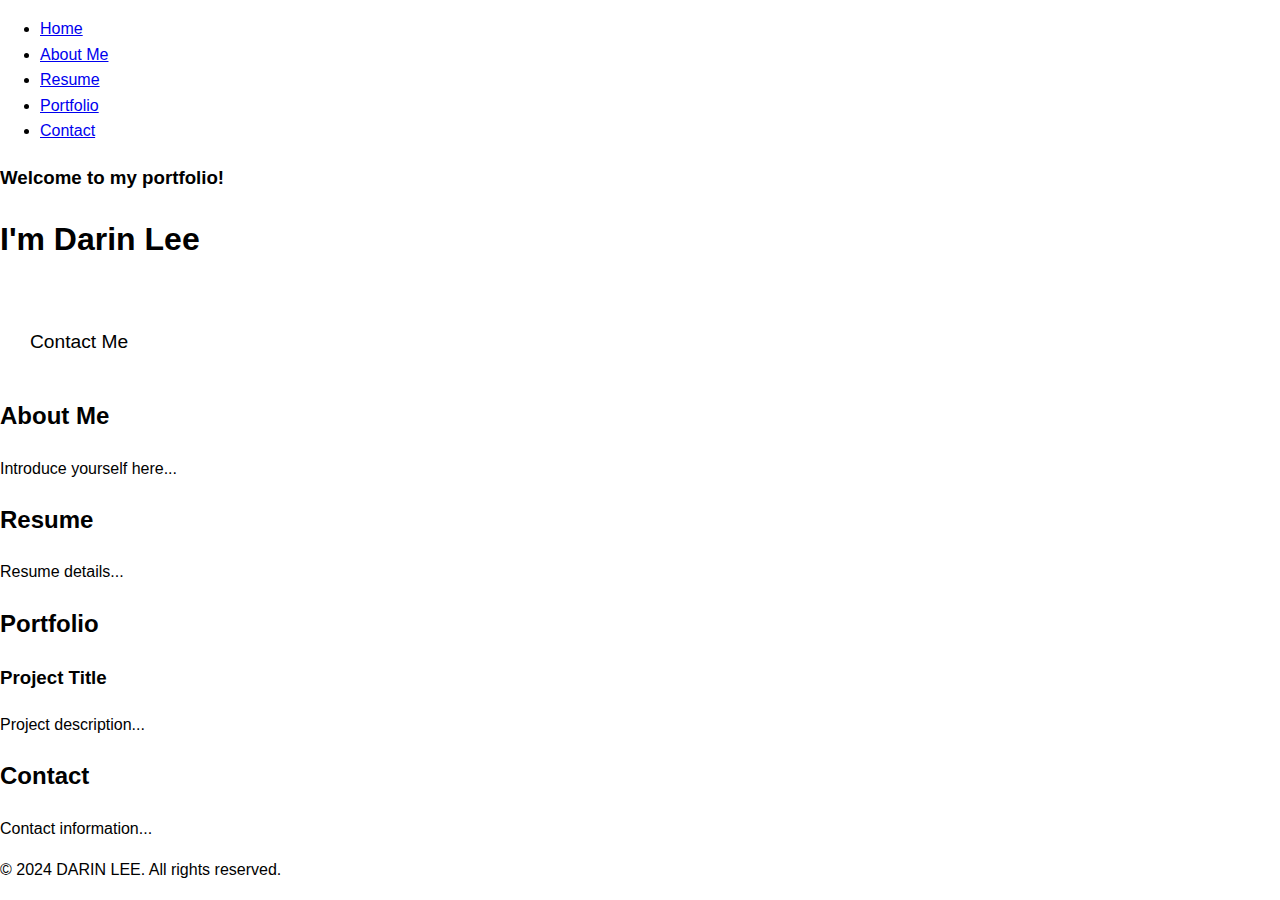
==== index.html @ baef45fa "working on home page" ====
<!DOCTYPE html>
<html lang="en">
<head>
    <meta charset="UTF-8">
    <meta name="viewport" content="width=device-width, initial-scale=1.0">
    <title>Portfolio</title>
    <link rel="stylesheet" href="styles.css">
</head>
<body>
    <aside id="sidebar">
        <nav>
            <ul>
                <li><a href="#home">Home</a></li>
                <li><a href="#about">About Me</a></li>
                <li><a href="#resume">Resume</a></li>
                <li><a href="#portfolio">Portfolio</a></li>
                <li><a href="#contact">Contact</a></li>
            </ul>
        </nav>
    </aside>
    <div id="main-content">
        <section id="home">
            <h3>Welcome to my portfolio!</h3>
            <h1> I'm Darin Lee</h1>
            <a href="#contact" class="contact-button">Contact Me</a>
        </section>
        
        </section>
        <section id="about">
            <h2>About Me</h2>
            <p>Introduce yourself here...</p>
        </section>
        <section id="resume">
            <h2>Resume</h2>
            <p>Resume details...</p>
        </section>
        <section id="portfolio">
            <h2>Portfolio</h2>
            <div class="project">
                <h3>Project Title</h3>
                <p>Project description...</p>
            </div>
            <!-- Add more projects as needed -->
        </section>
        <section id="contact">
            <h2>Contact</h2>
            <p>Contact information...</p>
        </section>
    </div>
    <footer>
        <p>© 2024 DARIN LEE. All rights reserved.</p>
    </footer>
</body>
</html>
---- styles.css ----
body {
    font-family: Arial, sans-serif;
    line-height: 1.6;
    margin: 0;
    padding: 0;
    overflow-x: hidden; /* Hide horizontal scrollbar */
}

.page {
    height: 100vh; /* Full viewport height for each section */
    display: flex;
    justify-content: center;
    align-items: center;
    text-align: center;
}

.page:nth-child(even) {
    background-color: #f0f0f0; /* Alternate background color */
}

.page h2 {
    font-size: 3rem;
    margin-bottom: 1rem;
}

.page p {
    font-size: 1.5rem;
    color: #333;
    max-width: 800px;
    margin: 0 auto;
}

/* Styling for the contact button in the middle of the home page */
#home .contact-button {
    display: inline-block;
    padding: 20px 30px; /* Adjust as needed */
    border-radius: 50px; /* Makes it circular */
    background-color: #ffffff; /* Button background color */
    color: #000000; /* Button text color */
    font-size: 1.2rem; /* Button text size */
    text-decoration: none; /* Remove underline */
    transition: background-color 0.3s ease, transform 0.3s ease;
    margin-top: 20px; /* Adjust button position */
}

#home .contact-button:hover {
    background-color: #ffa07a; /* Button background color on hover */
    transform: scale(1.1); /* Scale effect on hover */
}
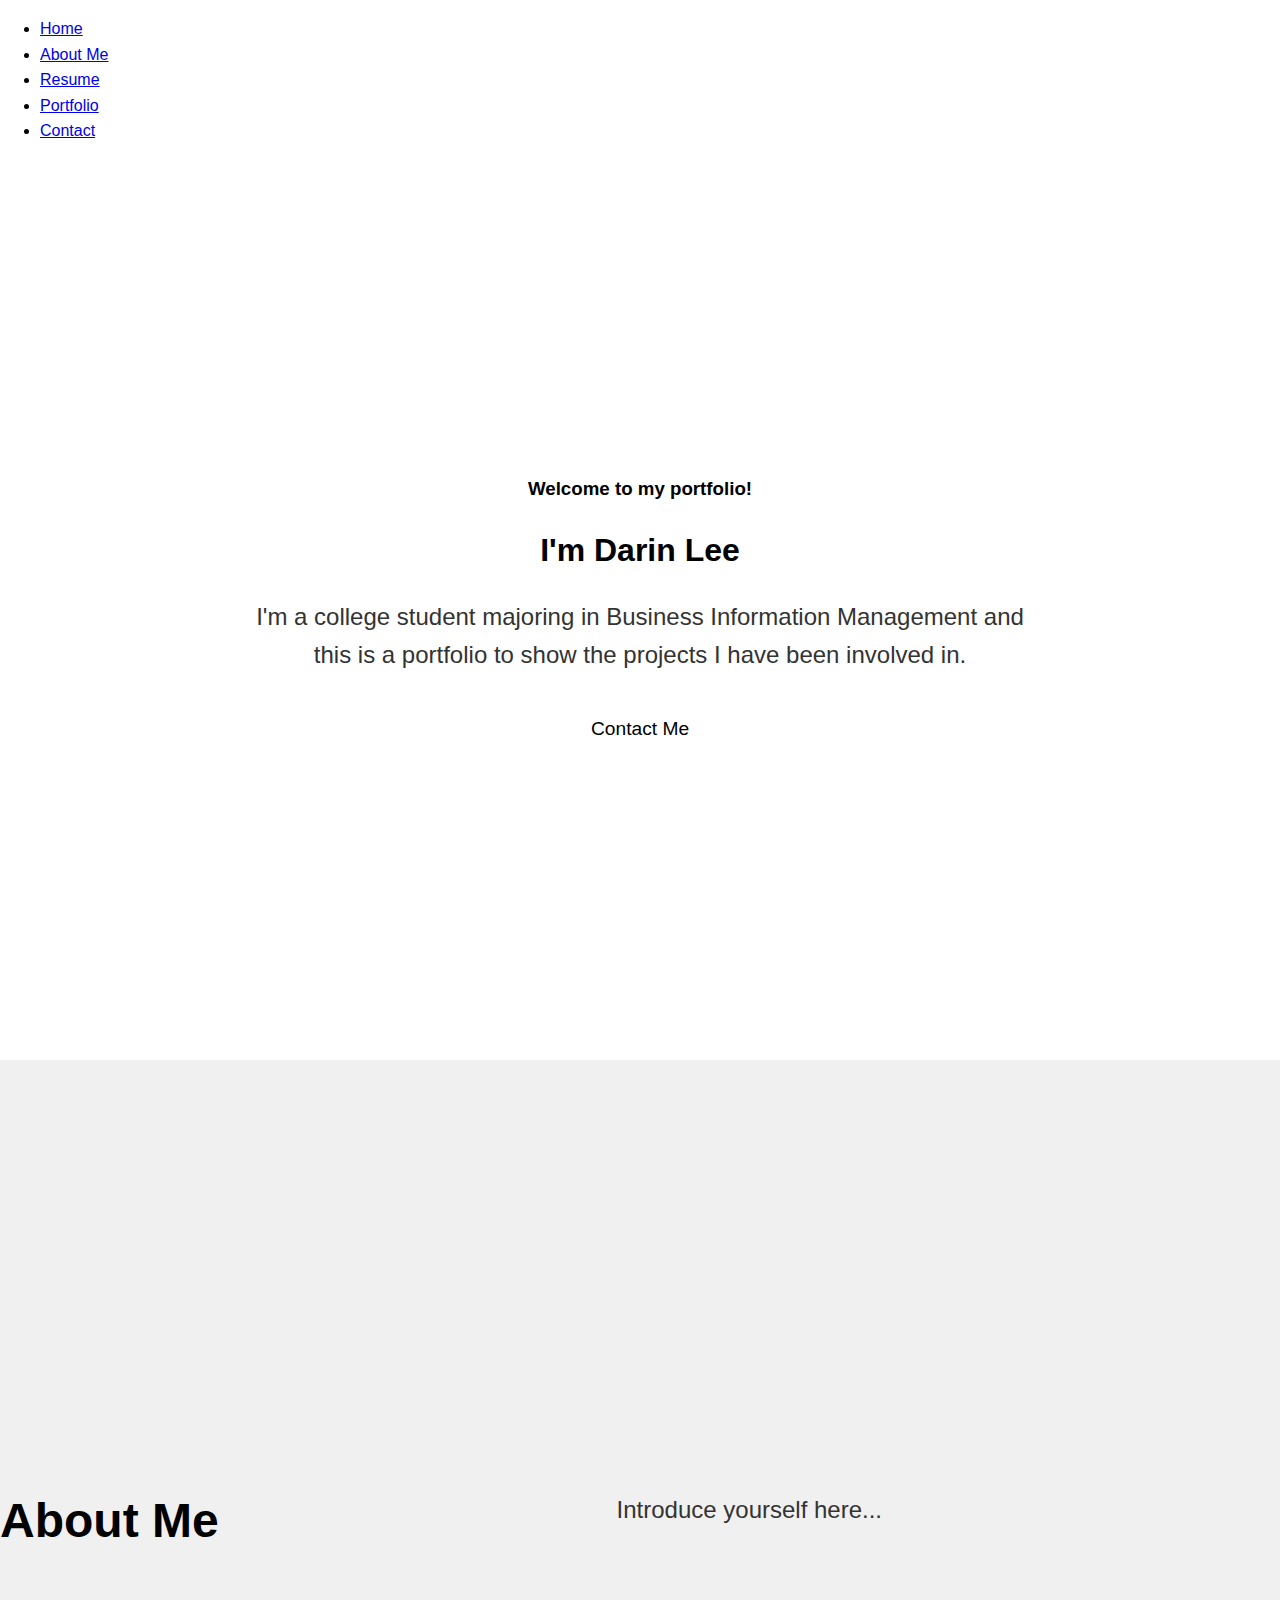
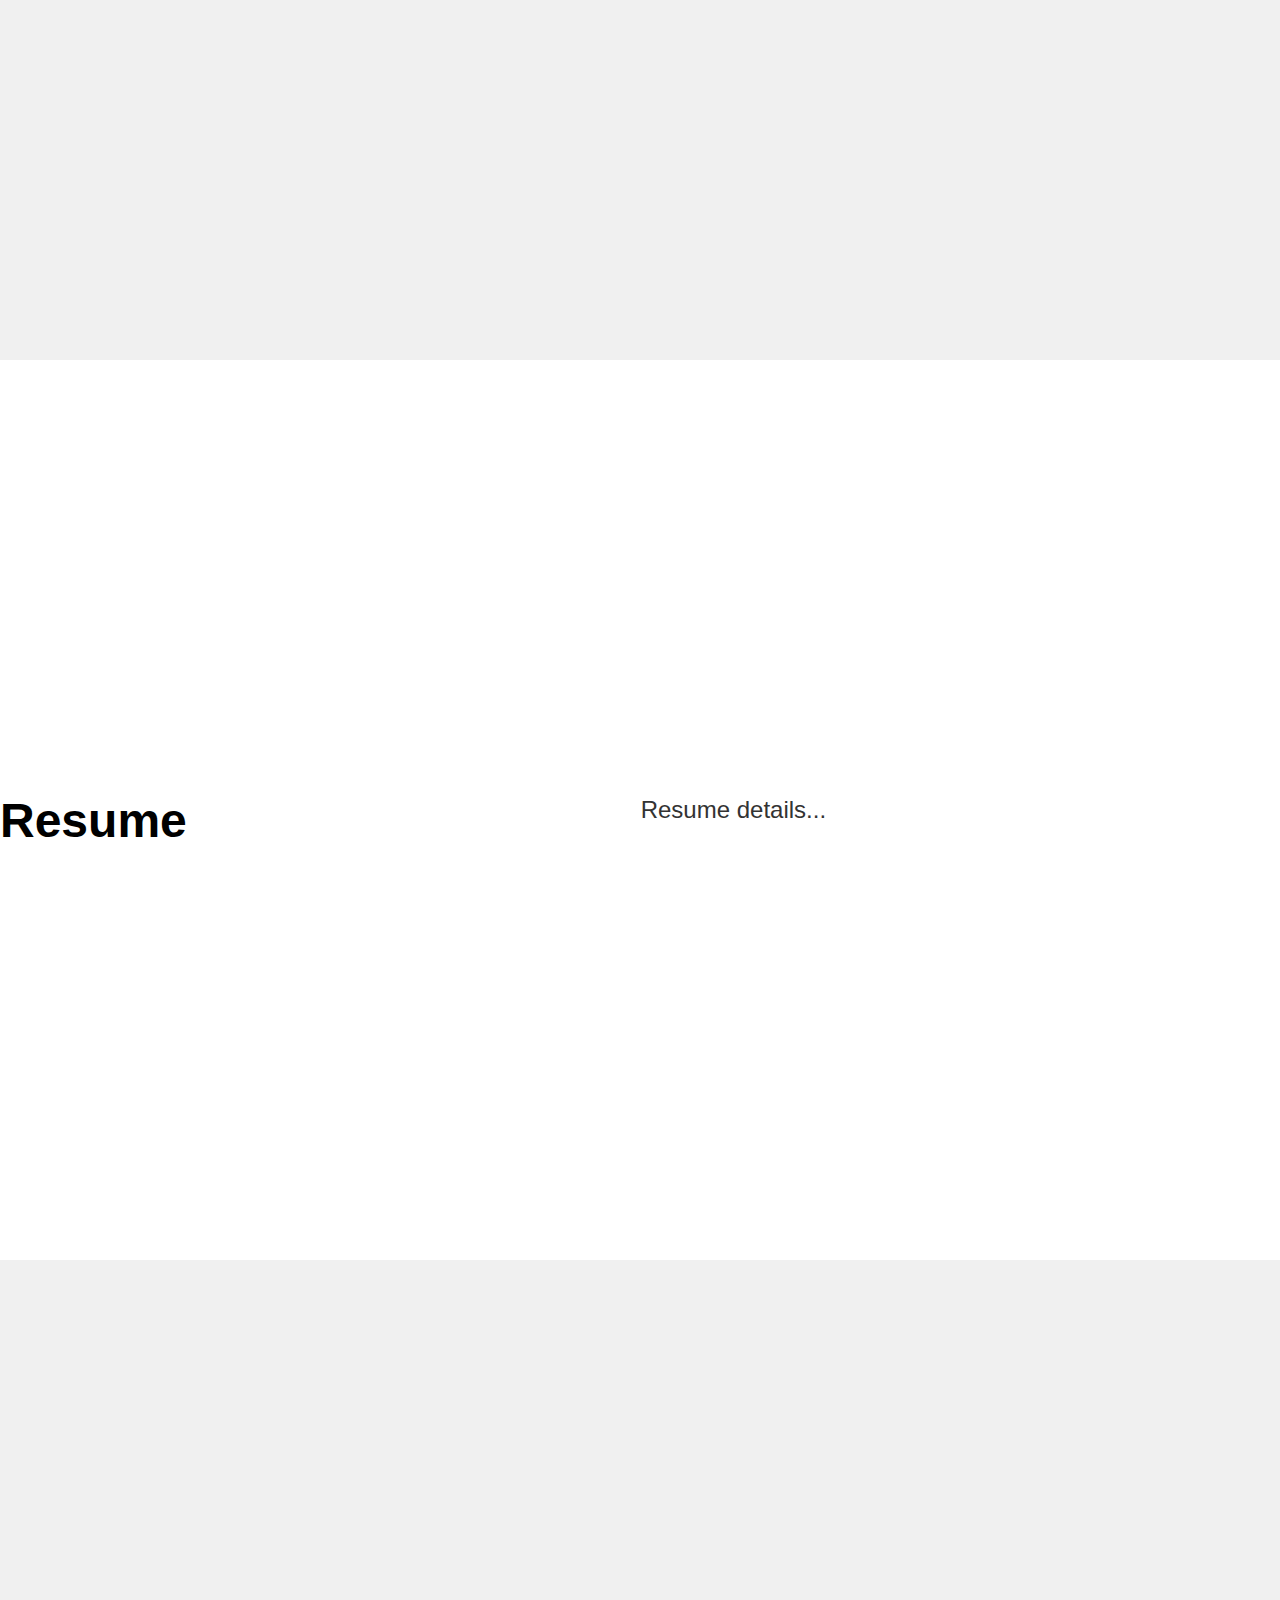
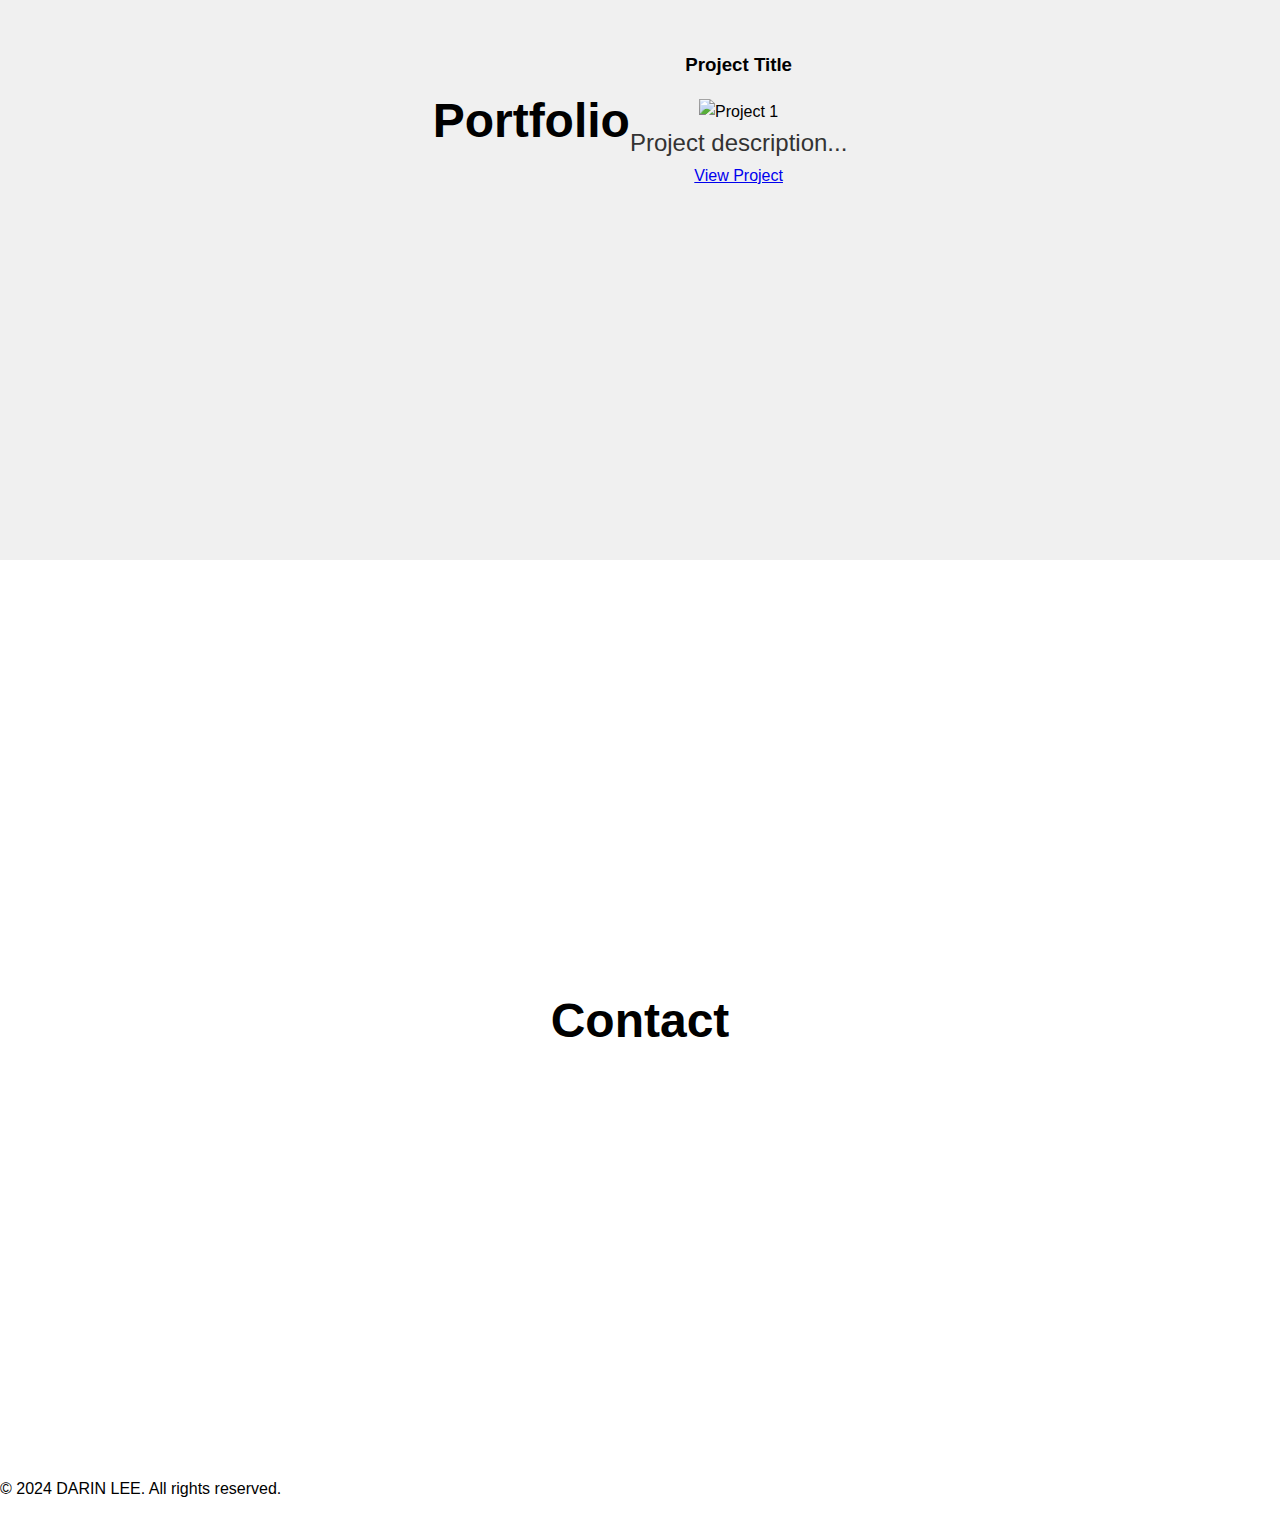
==== commit 7ab1a498: "more updates to home" ====
--- a/index.html
+++ b/index.html
@@ -19,36 +19,42 @@
         </nav>
     </aside>
     <div id="main-content">
-        <section id="home">
-            <h3>Welcome to my portfolio!</h3>
-            <h1> I'm Darin Lee</h1>
-            <a href="#contact" class="contact-button">Contact Me</a>
+        <section id="home" class="page">
+            <div class="overlay">
+                <div class="content">
+                    <h3>Welcome to my portfolio!</h3>
+                    <h1>I'm Darin Lee</h1>
+                    <p>I'm a college student majoring in Business Information Management and this is a portfolio to show
+                        the projects I have been involved in.</p>
+                    <a href="#contact" class="contact-button">Contact Me</a>
+                </div>
+            </div>
         </section>
         
-        </section>
-        <section id="about">
+        <section id="about" class="page">
             <h2>About Me</h2>
             <p>Introduce yourself here...</p>
         </section>
-        <section id="resume">
+        <section id="resume" class="page">
             <h2>Resume</h2>
             <p>Resume details...</p>
         </section>
-        <section id="portfolio">
+        <section id="portfolio" class="page">
             <h2>Portfolio</h2>
             <div class="project">
                 <h3>Project Title</h3>
+                <img src="project1.jpg" alt="Project 1">
                 <p>Project description...</p>
+                <a href="http://example.com" target="_blank">View Project</a>
             </div>
-            <!-- Add more projects as needed -->
         </section>
-        <section id="contact">
+        <section id="contact" class="page">
             <h2>Contact</h2>
-            <p>Contact information...</p>
         </section>
     </div>
     <footer>
         <p>© 2024 DARIN LEE. All rights reserved.</p>
     </footer>
+    <script src="script.js"></script>
 </body>
 </html>
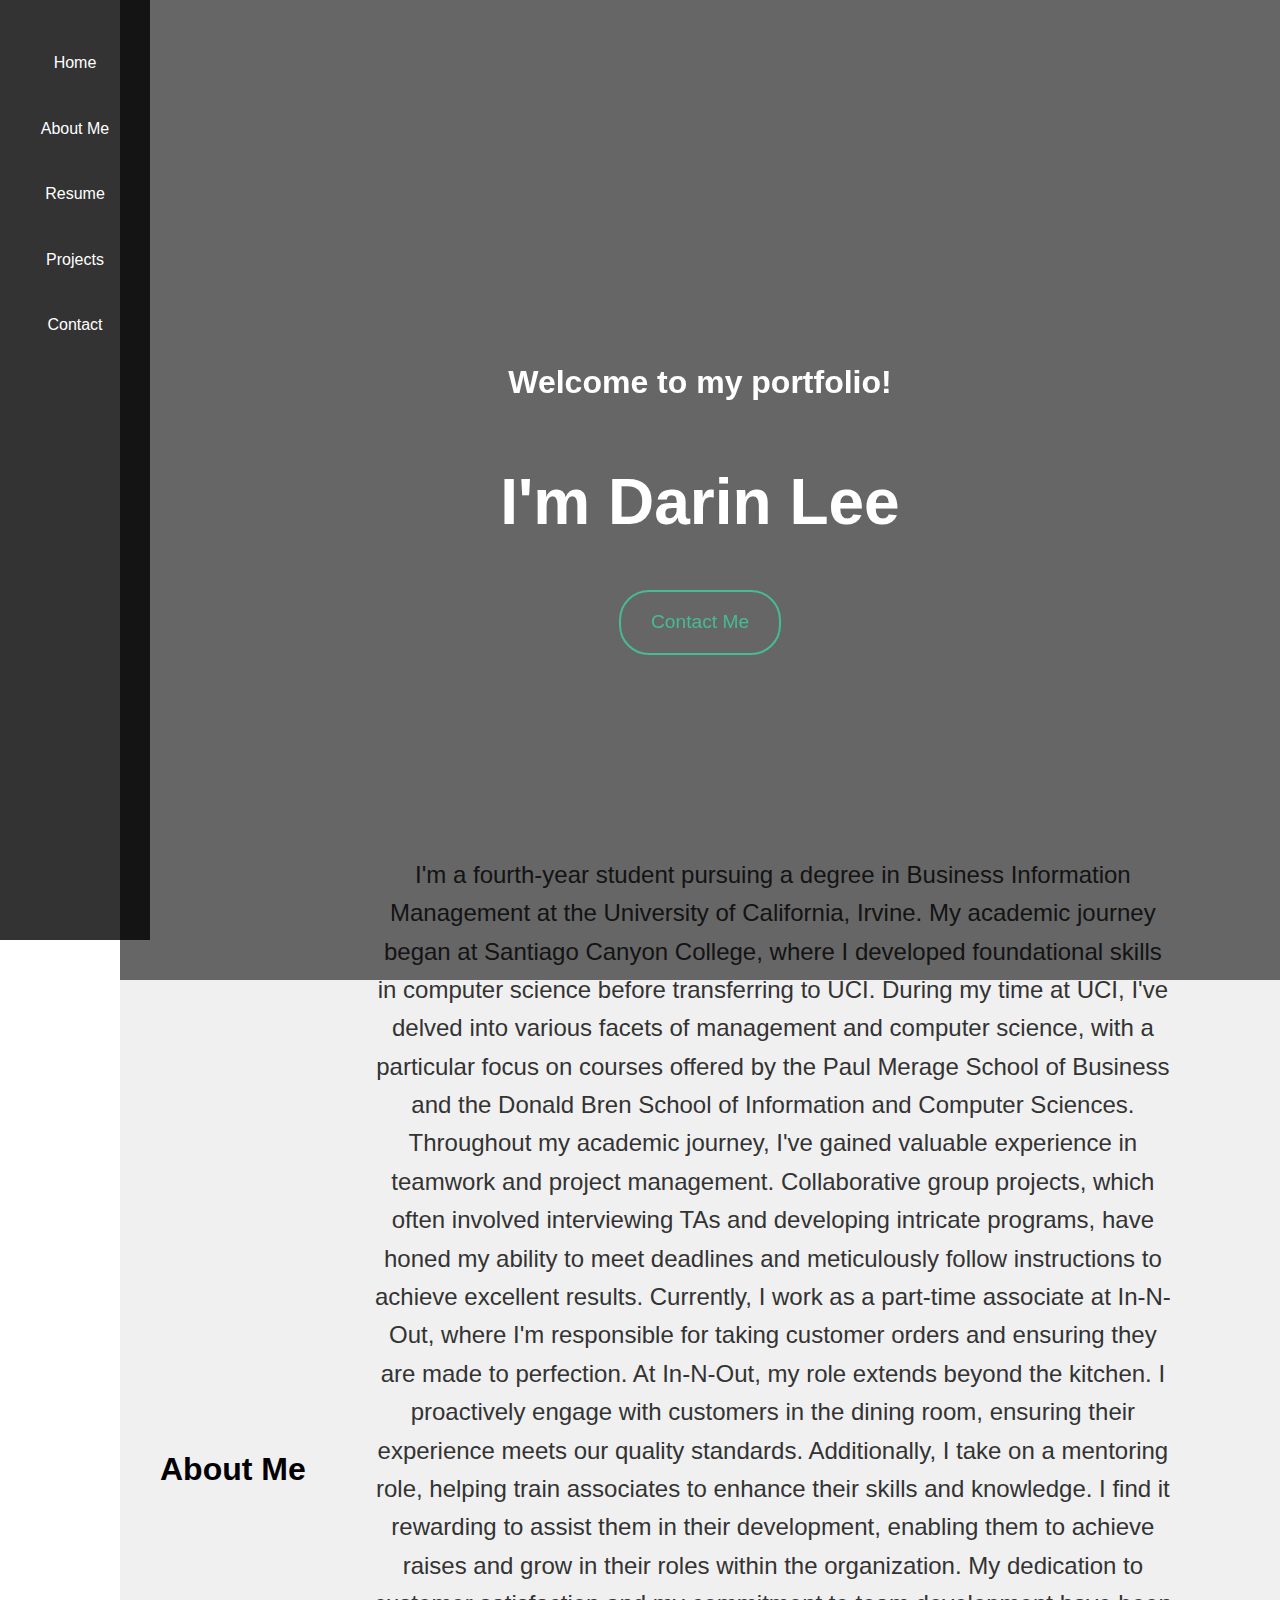
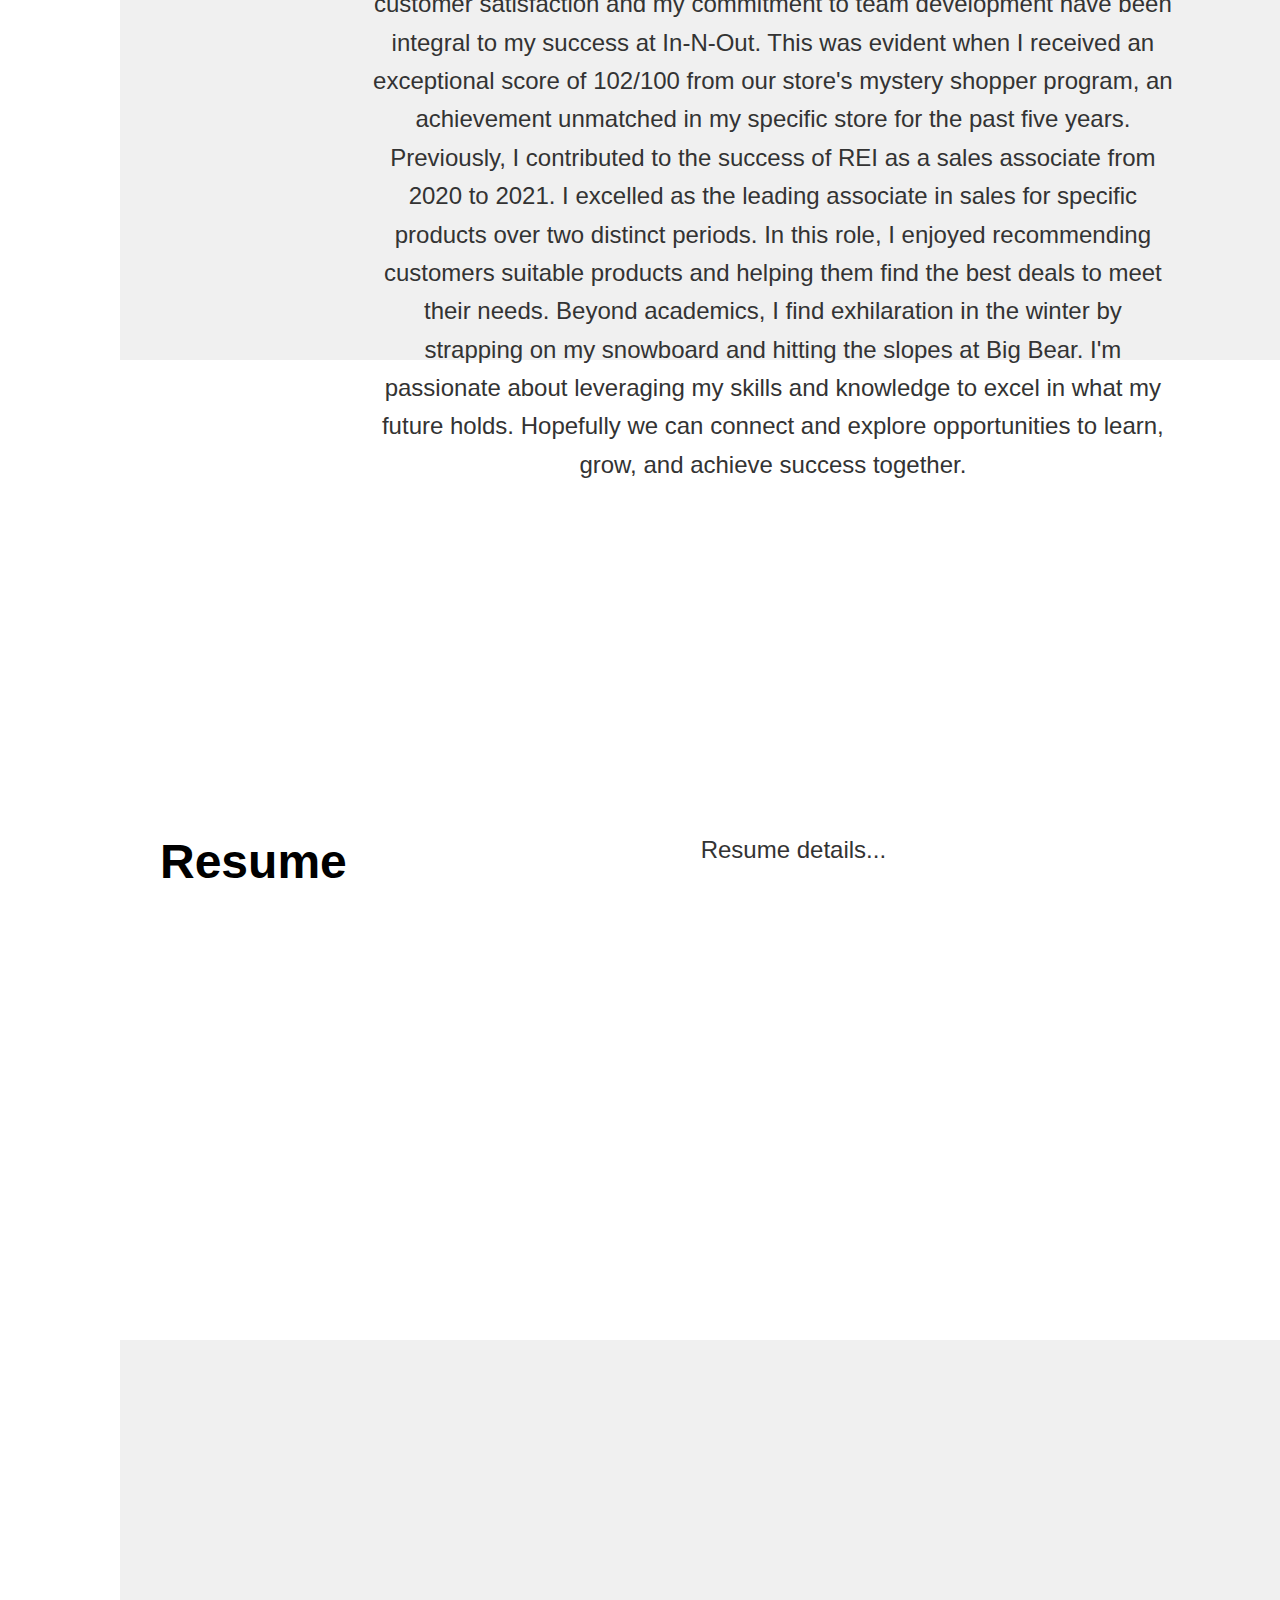
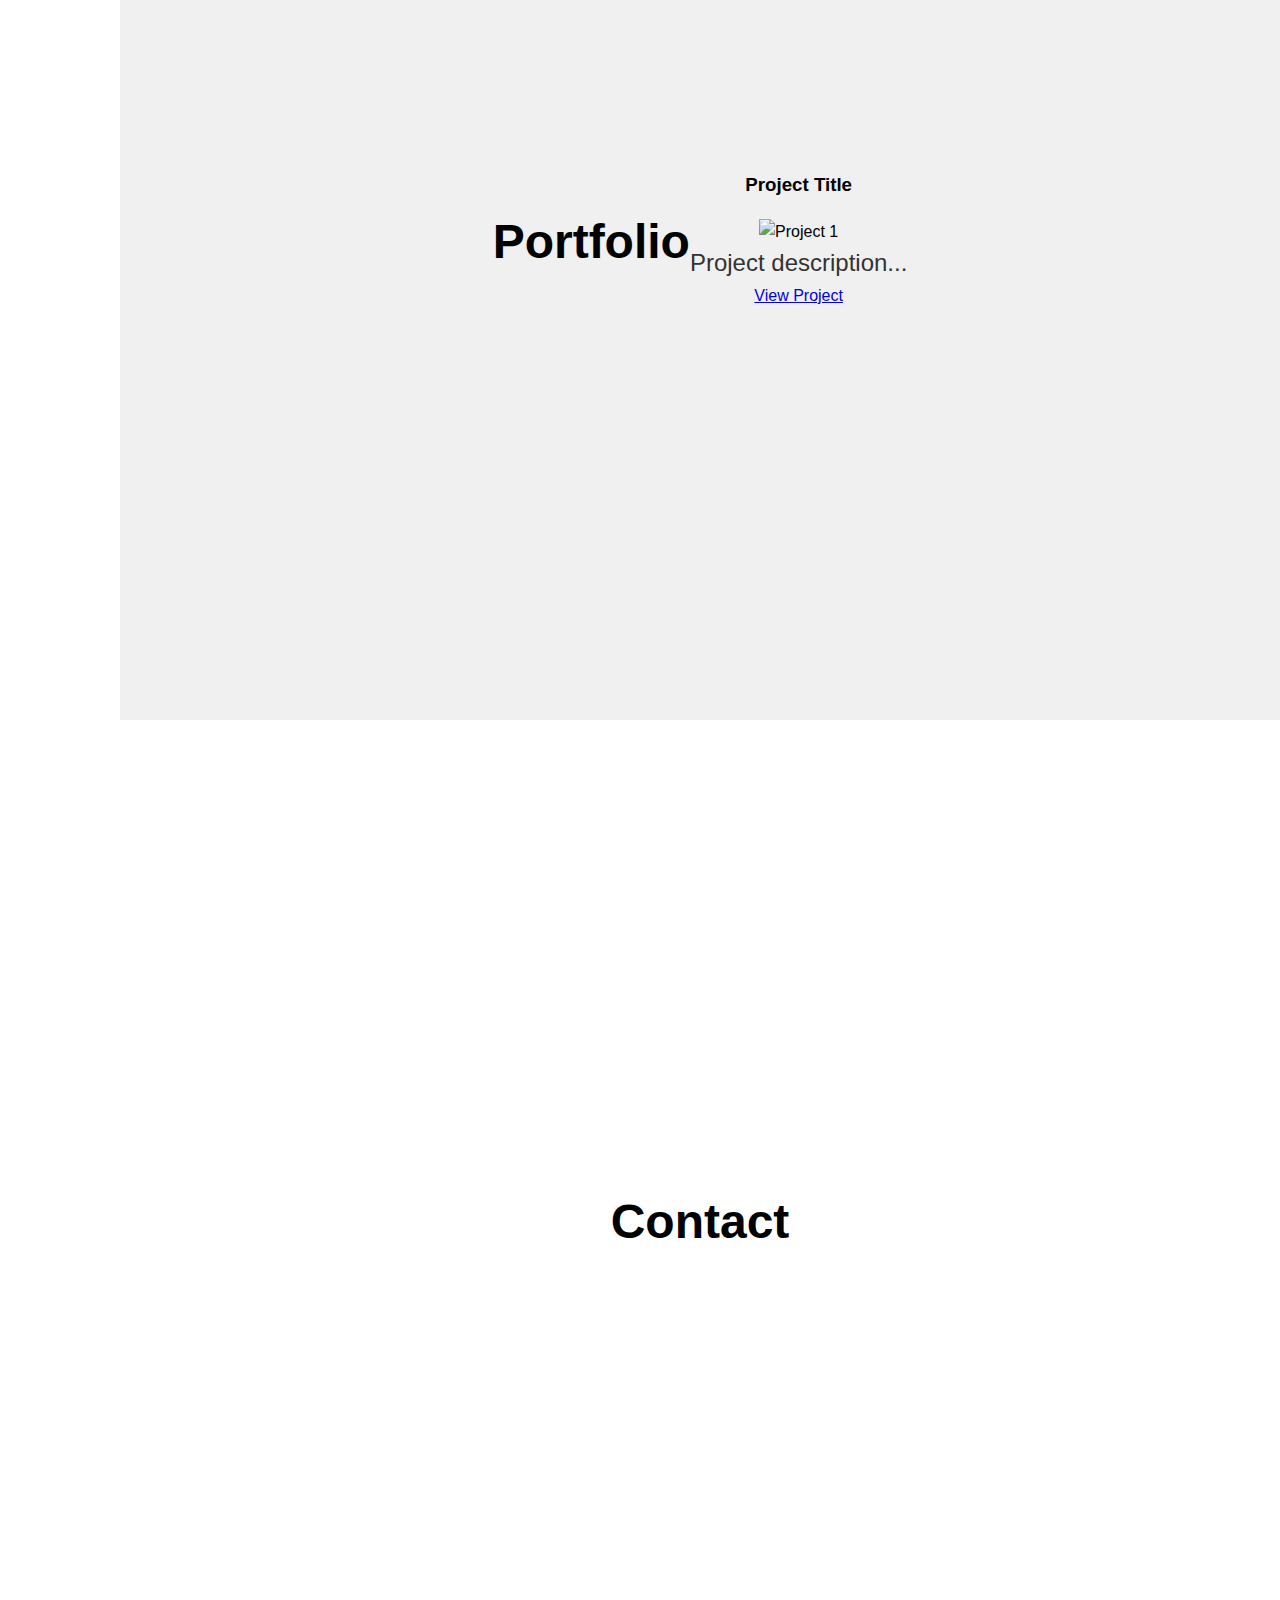
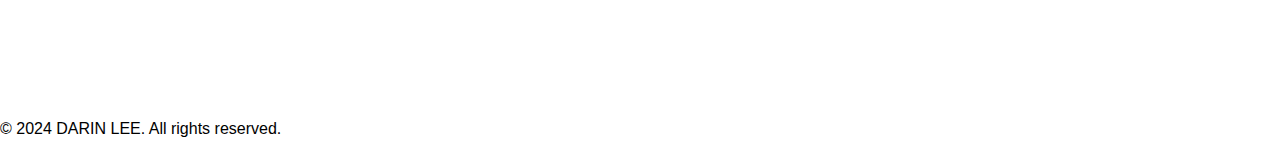
==== commit 27a61152: "more updates" ====
--- a/index.html
+++ b/index.html
@@ -13,7 +13,7 @@
                 <li><a href="#home">Home</a></li>
                 <li><a href="#about">About Me</a></li>
                 <li><a href="#resume">Resume</a></li>
-                <li><a href="#portfolio">Portfolio</a></li>
+                <li><a href="#Projects">Projects</a></li>
                 <li><a href="#contact">Contact</a></li>
             </ul>
         </nav>
@@ -24,16 +24,26 @@
                 <div class="content">
                     <h3>Welcome to my portfolio!</h3>
                     <h1>I'm Darin Lee</h1>
-                    <p>I'm a college student majoring in Business Information Management and this is a portfolio to show
-                        the projects I have been involved in.</p>
                     <a href="#contact" class="contact-button">Contact Me</a>
                 </div>
             </div>
         </section>
         
         <section id="about" class="page">
-            <h2>About Me</h2>
-            <p>Introduce yourself here...</p>
+            <h1>About Me</h1>
+            <p>I'm a fourth-year student pursuing a degree in Business Information Management at the University of California, Irvine. My academic journey began at Santiago Canyon College, where I developed foundational skills in computer science before transferring to UCI. 
+
+                During my time at UCI, I've delved into various facets of management and computer science, with a particular focus on courses offered by the Paul Merage School of Business and the Donald Bren School of Information and Computer Sciences.
+                
+                Throughout my academic journey, I've gained valuable experience in teamwork and project management. Collaborative group projects, which often involved interviewing TAs and developing intricate programs, have honed my ability to meet deadlines and meticulously follow instructions to achieve excellent results.
+                
+                Currently, I work as a part-time associate at In-N-Out, where I'm responsible for taking customer orders and ensuring they are made to perfection. At In-N-Out, my role extends beyond the kitchen. I proactively engage with customers in the dining room, ensuring their experience meets our quality standards. Additionally, I take on a mentoring role, helping train associates to enhance their skills and knowledge. I find it rewarding to assist them in their development, enabling them to achieve raises and grow in their roles within the organization. My dedication to customer satisfaction and my commitment to team development have been integral to my success at In-N-Out. This was evident when I received an exceptional score of 102/100 from our store's mystery shopper program, an achievement unmatched in my specific store for the past five years.
+                
+                Previously, I contributed to the success of REI as a sales associate from 2020 to 2021. I excelled as the leading associate in sales for specific products over two distinct periods. In this role, I enjoyed recommending customers suitable products and helping them find the best deals to meet their needs.
+                
+                Beyond academics, I find exhilaration in the winter by strapping on my snowboard and hitting the slopes at Big Bear. 
+                
+                I'm passionate about leveraging my skills and knowledge to excel in what my future holds. Hopefully we can connect and explore opportunities to learn, grow, and achieve success together.</p>
         </section>
         <section id="resume" class="page">
             <h2>Resume</h2>
--- a/styles.css
+++ b/styles.css
@@ -6,12 +6,53 @@
     overflow-x: hidden; /* Hide horizontal scrollbar */
 }
 
+#sidebar {
+    width: 150px;
+    position: fixed;
+    top: 0;
+    left: 0;
+    height: 100%;
+    background-color: #333;
+    color: #fff;
+    padding: 20px 0;
+    display: flex;
+    flex-direction: column;
+    align-items: center;
+}
+
+#sidebar nav ul {
+    list-style: none;
+    padding: 0;
+}
+
+#sidebar nav ul li {
+    margin: 20px 0;
+}
+
+#sidebar nav ul li a {
+    color: #fff;
+    text-decoration: none;
+    font-size: 1rem; /* Adjusted for smaller sidebar */
+    text-align: center;
+    display: block;
+    padding: 10px;
+}
+
+#sidebar nav ul li a:hover {
+    text-decoration: underline;
+}
+
+#main-content {
+    margin-left: 120px; /* Adjusted for the smaller sidebar */
+}
+
 .page {
     height: 100vh; /* Full viewport height for each section */
     display: flex;
     justify-content: center;
     align-items: center;
     text-align: center;
+    padding: 40px;
 }
 
 .page:nth-child(even) {
@@ -30,20 +71,77 @@
     margin: 0 auto;
 }
 
+/* Styling for the home page background and overlay */
+#home {
+    background: url('background.jpg') no-repeat center center/cover; /* Replace 'background.jpg' with your image */
+    position: relative;
+}
+
+#home .overlay {
+    position: absolute;
+    top: 0;
+    left: 0;
+    right: 0;
+    bottom: 0;
+    background-color: rgba(0, 0, 0, 0.6); /* Semi-transparent overlay */
+    display: flex;
+    justify-content: center;
+    align-items: center;
+}
+
+#home .content {
+    color: #ffffff;
+    max-width: 600px;
+    padding: 20px;
+}
+
+#home h3 {
+    font-size: 2rem;
+    margin-bottom: 1rem;
+}
+
+#home h1 {
+    font-size: 4rem;
+    margin-bottom: 1rem;
+}
+
+#home p {
+    font-size: 1.5rem;
+    margin-bottom: 2rem;
+}
+
 /* Styling for the contact button in the middle of the home page */
 #home .contact-button {
     display: inline-block;
-    padding: 20px 30px; /* Adjust as needed */
-    border-radius: 50px; /* Makes it circular */
-    background-color: #ffffff; /* Button background color */
-    color: #000000; /* Button text color */
+    padding: 15px 30px; /* Adjusted padding for better fit */
+    border-radius: 30px; /* Adjusted border radius */
+    background-color: transparent;
+    border: 2px solid #46bb94; /* Outline with border */
+    color: #46bb94; /* Text color to match the border */
     font-size: 1.2rem; /* Button text size */
     text-decoration: none; /* Remove underline */
-    transition: background-color 0.3s ease, transform 0.3s ease;
+    transition: background-color 0.3s ease, color 0.3s ease, transform 0.3s ease;
     margin-top: 20px; /* Adjust button position */
 }
 
 #home .contact-button:hover {
-    background-color: #ffa07a; /* Button background color on hover */
+    background-color: #46bb94; /* Button background color on hover */
+    color: #ffffff; /* Button text color on hover */
     transform: scale(1.1); /* Scale effect on hover */
 }
+
+/* Skill progress bars */
+.skill {
+    margin: 20px 0;
+}
+
+.progress {
+    background-color: #ddd;
+    border-radius: 5px;
+    overflow: hidden;
+}
+
+.progress-bar {
+    height: 20px;
+    background-color: #46bb94;
+}
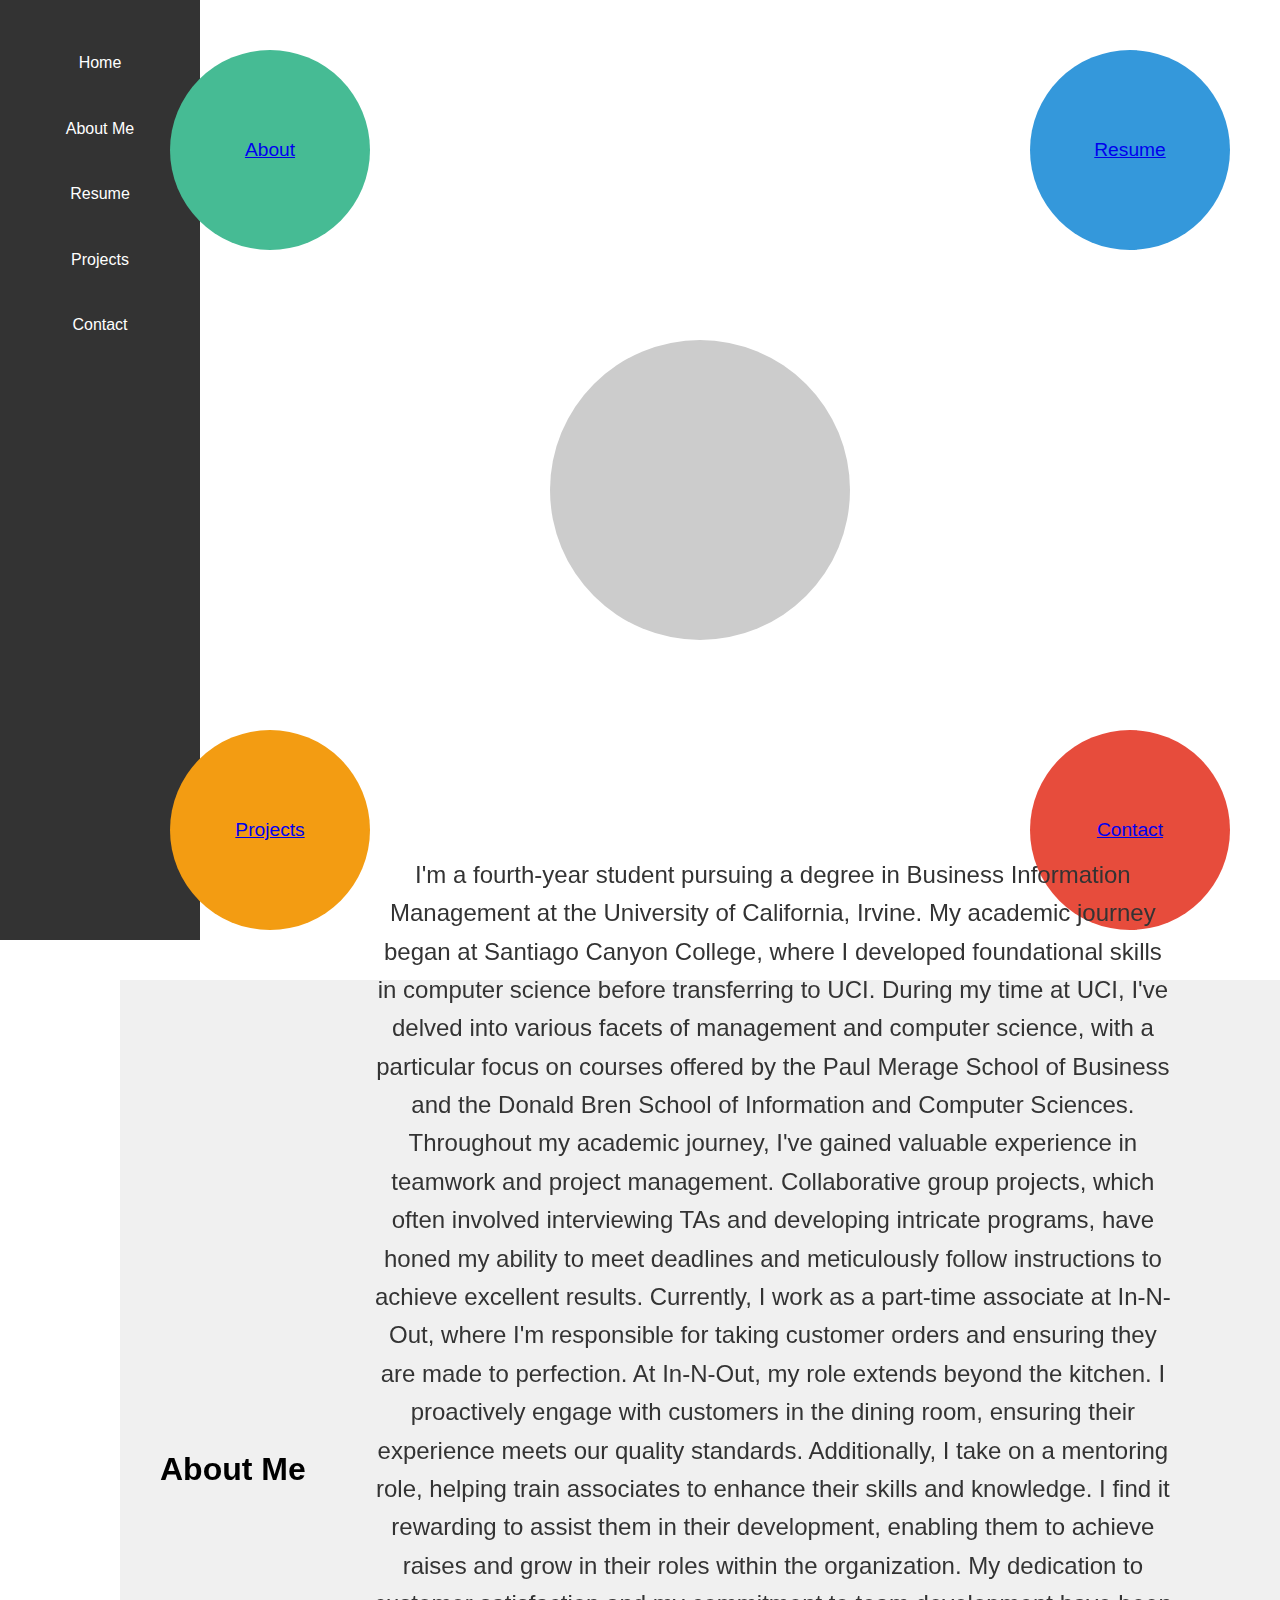
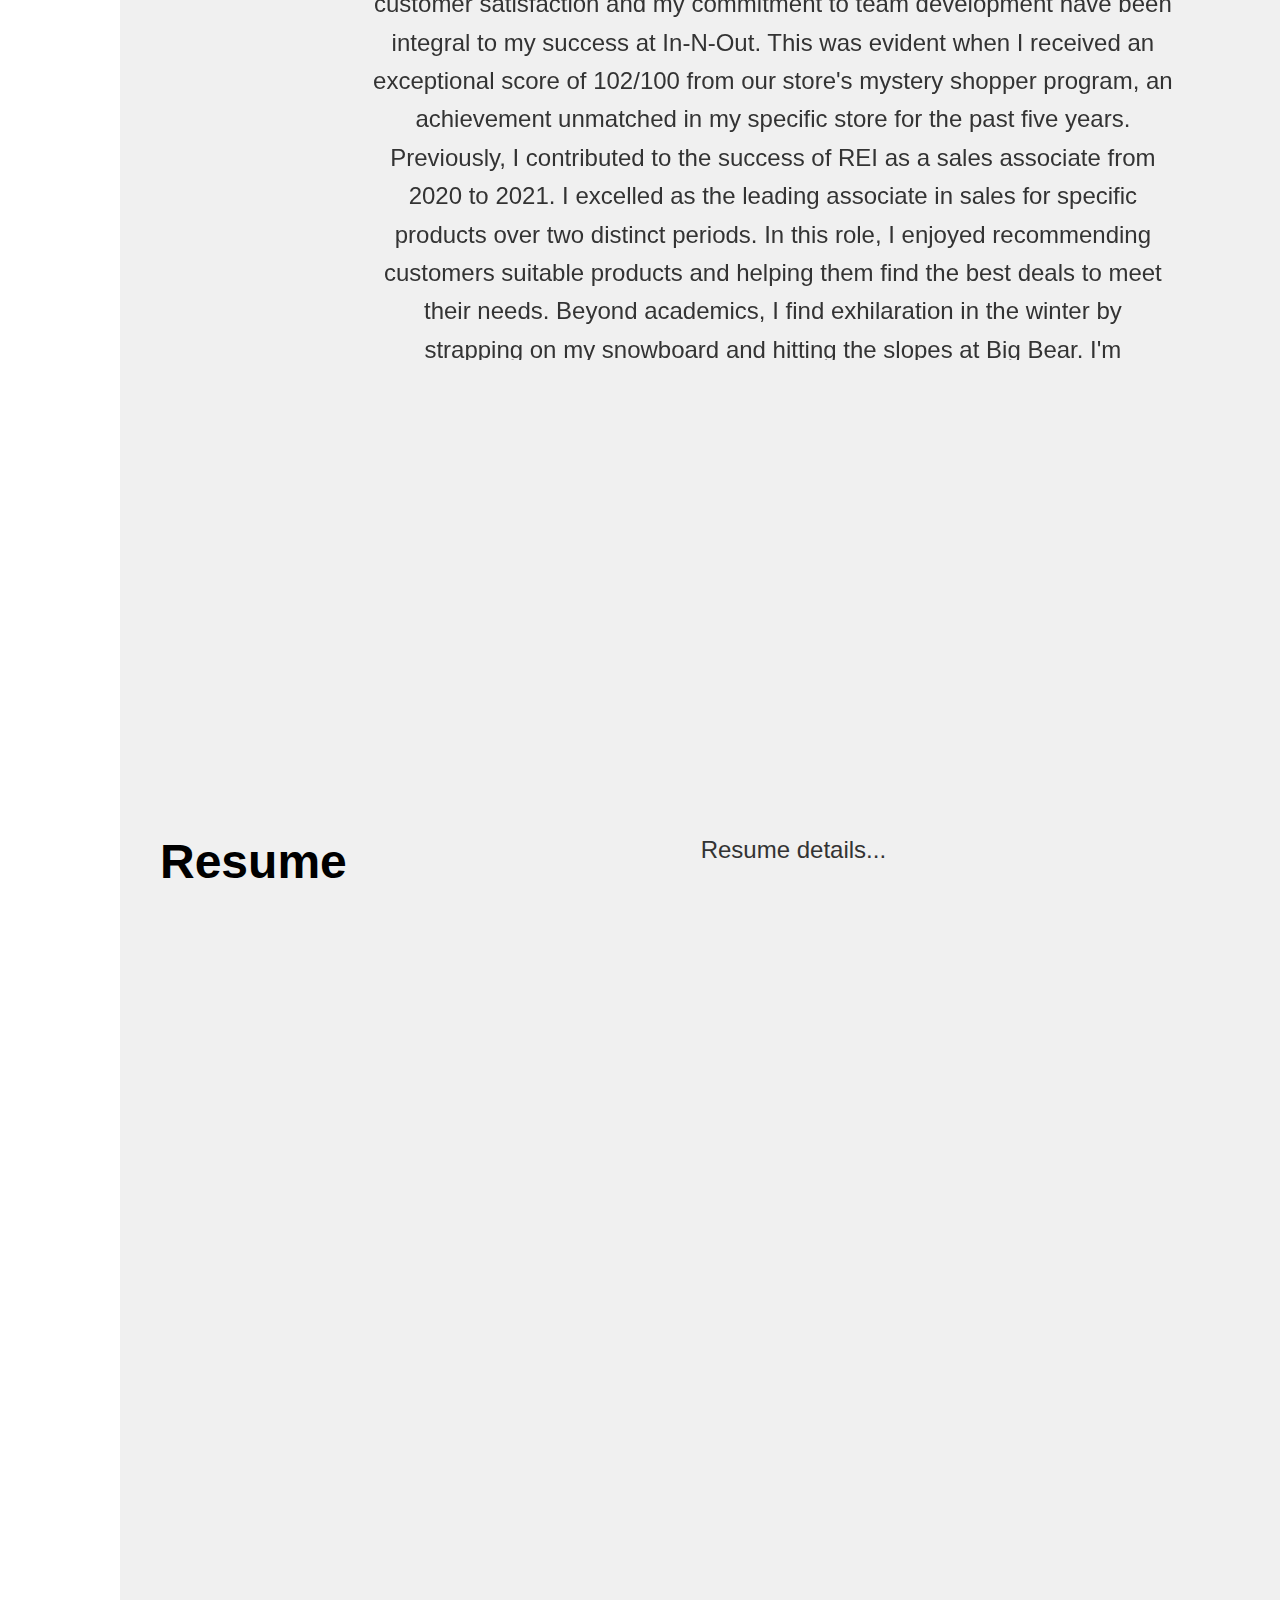
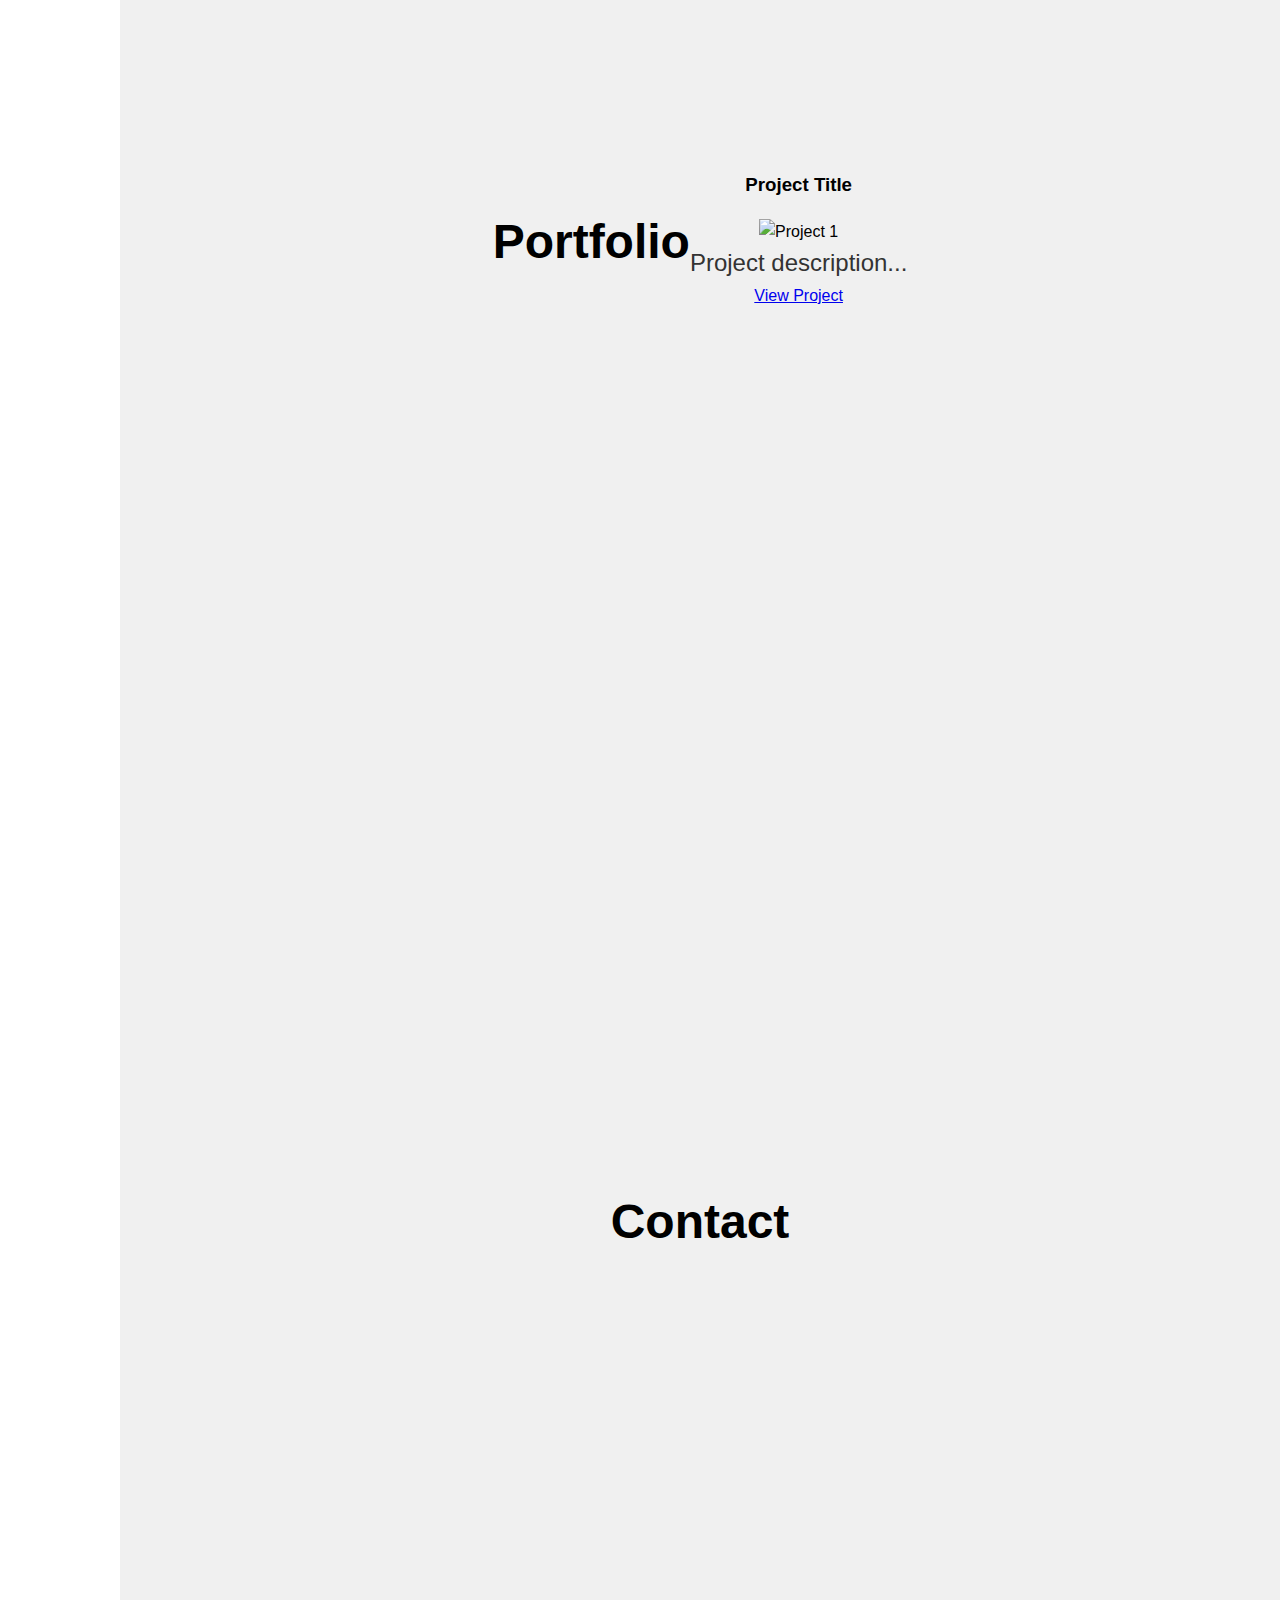
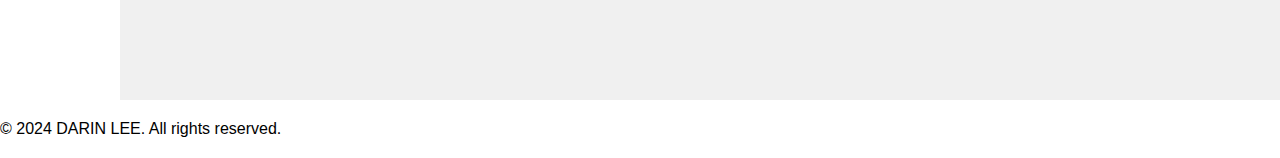
==== commit 84d34fc7: "home stuff update" ====
--- a/index.html
+++ b/index.html
@@ -20,14 +20,23 @@
     </aside>
     <div id="main-content">
         <section id="home" class="page">
-            <div class="overlay">
-                <div class="content">
-                    <h3>Welcome to my portfolio!</h3>
-                    <h1>I'm Darin Lee</h1>
-                    <a href="#contact" class="contact-button">Contact Me</a>
-                </div>
+            <div class="circle about">
+                <a href="#about">About</a>
+            </div>
+            <div class="circle resume">
+                <a href="#resume">Resume</a>
+            </div>
+            <div class="circle projects">
+                <a href="#projects">Projects</a>
+            </div>
+            <div class="circle contact">
+                <a href="#contact">Contact</a>
+            </div>
+            <div class="central-circle">
+                <!-- Placeholder for your photo or icon -->
             </div>
         </section>
+        
         
         <section id="about" class="page">
             <h1>About Me</h1>
--- a/styles.css
+++ b/styles.css
@@ -7,7 +7,7 @@
 }
 
 #sidebar {
-    width: 150px;
+    width: 200px;
     position: fixed;
     top: 0;
     left: 0;
@@ -145,3 +145,70 @@
     height: 20px;
     background-color: #46bb94;
 }
+
+
+.page {
+    height: 100vh; /* Full viewport height */
+    display: flex;
+    justify-content: center;
+    align-items: center;
+    position: relative;
+    background-color: #f0f0f0; /* Light background color */
+}
+
+.circle {
+    position: absolute;
+    width: 200px; /* Diameter of circles */
+    height: 200px;
+    border-radius: 50%; /* Make circles */
+    display: flex;
+    justify-content: center;
+    align-items: center;
+    text-align: center;
+    font-size: 1.2rem;
+    color: #fff;
+    text-decoration: none;
+    transition: transform 0.3s ease, background-color 0.3s ease;
+}
+
+.circle:hover {
+    transform: scale(1.1); /* Grow slightly on hover */
+}
+
+.about {
+    top: 50px;
+    left: 50px;
+    background-color: #46bb94; /* Green */
+}
+
+.resume {
+    top: 50px;
+    right: 50px;
+    background-color: #3498db; /* Blue */
+}
+
+.projects {
+    bottom: 50px;
+    left: 50px;
+    background-color: #f39c12; /* Orange */
+}
+
+.contact {
+    bottom: 50px;
+    right: 50px;
+    background-color: #e74c3c; /* Red */
+}
+
+.central-circle {
+    position: absolute;
+    width: 300px; /* Diameter of central circle */
+    height: 300px;
+    border-radius: 50%; /* Circular shape */
+    background-color: #ccc; /* Placeholder color */
+    display: flex;
+    justify-content: center;
+    align-items: center;
+    top: calc(50% - 150px); /* Center vertically */
+    left: calc(50% - 150px); /* Center horizontally */
+    z-index: 10; /* Ensure it's above other circles */
+}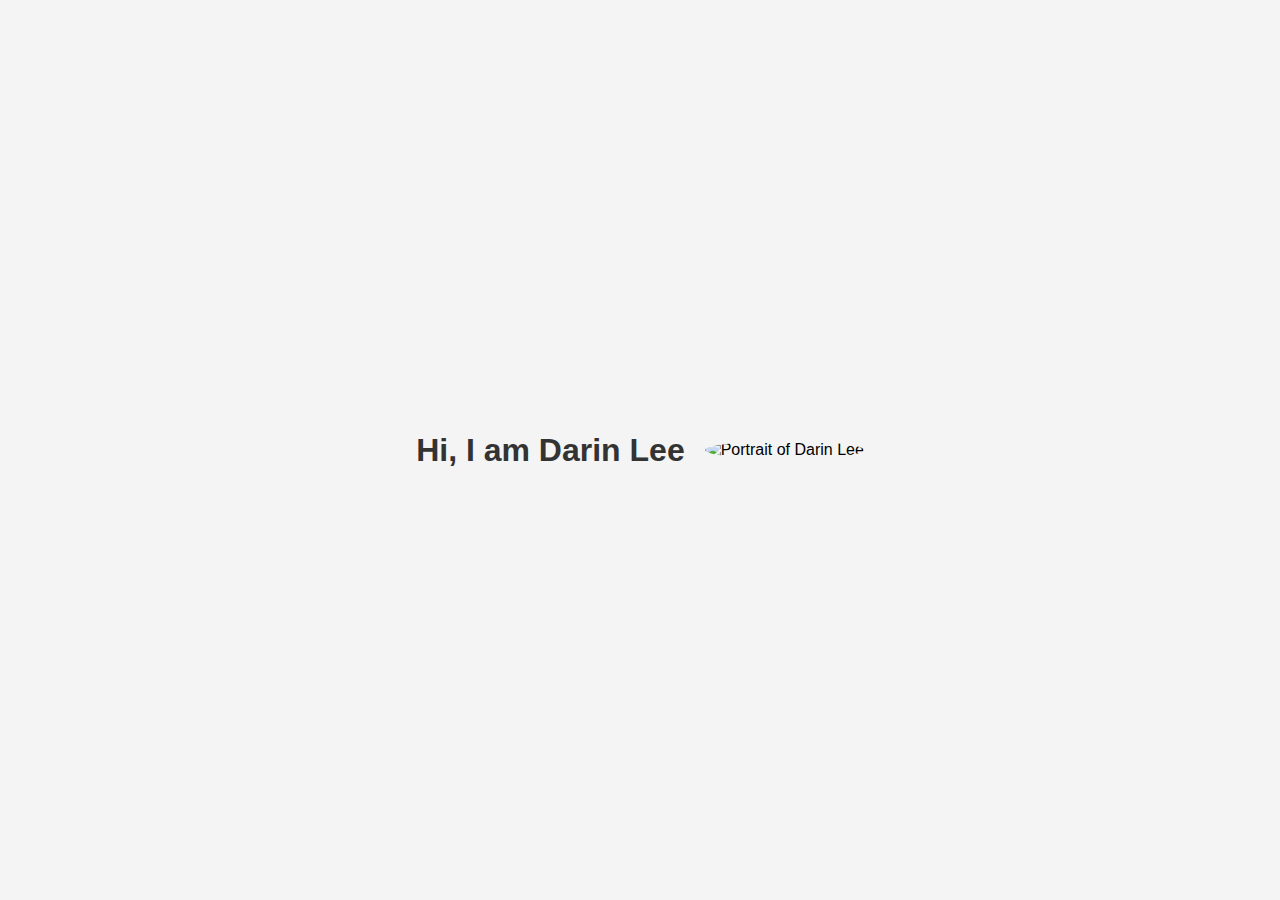
==== commit e0437e75: "Merge pull request #21 from DarinLee8/reset" ====
--- a/index.html
+++ b/index.html
@@ -3,77 +3,17 @@
 <head>
     <meta charset="UTF-8">
     <meta name="viewport" content="width=device-width, initial-scale=1.0">
-    <title>Portfolio</title>
+    <title>Portfolio - Darin Lee</title>
     <link rel="stylesheet" href="styles.css">
 </head>
 <body>
-    <aside id="sidebar">
-        <nav>
-            <ul>
-                <li><a href="#home">Home</a></li>
-                <li><a href="#about">About Me</a></li>
-                <li><a href="#resume">Resume</a></li>
-                <li><a href="#Projects">Projects</a></li>
-                <li><a href="#contact">Contact</a></li>
-            </ul>
-        </nav>
-    </aside>
-    <div id="main-content">
-        <section id="home" class="page">
-            <div class="circle about">
-                <a href="#about">About</a>
+    <div class="container">
+        <div class="content">
+            <h1>Hi, I am Darin Lee</h1>
+            <div class="portrait">
+                <img src="https://via.placeholder.com/150" alt="Portrait of Darin Lee">
             </div>
-            <div class="circle resume">
-                <a href="#resume">Resume</a>
-            </div>
-            <div class="circle projects">
-                <a href="#projects">Projects</a>
-            </div>
-            <div class="circle contact">
-                <a href="#contact">Contact</a>
-            </div>
-            <div class="central-circle">
-                <!-- Placeholder for your photo or icon -->
-            </div>
-        </section>
-        
-        
-        <section id="about" class="page">
-            <h1>About Me</h1>
-            <p>I'm a fourth-year student pursuing a degree in Business Information Management at the University of California, Irvine. My academic journey began at Santiago Canyon College, where I developed foundational skills in computer science before transferring to UCI. 
-
-                During my time at UCI, I've delved into various facets of management and computer science, with a particular focus on courses offered by the Paul Merage School of Business and the Donald Bren School of Information and Computer Sciences.
-                
-                Throughout my academic journey, I've gained valuable experience in teamwork and project management. Collaborative group projects, which often involved interviewing TAs and developing intricate programs, have honed my ability to meet deadlines and meticulously follow instructions to achieve excellent results.
-                
-                Currently, I work as a part-time associate at In-N-Out, where I'm responsible for taking customer orders and ensuring they are made to perfection. At In-N-Out, my role extends beyond the kitchen. I proactively engage with customers in the dining room, ensuring their experience meets our quality standards. Additionally, I take on a mentoring role, helping train associates to enhance their skills and knowledge. I find it rewarding to assist them in their development, enabling them to achieve raises and grow in their roles within the organization. My dedication to customer satisfaction and my commitment to team development have been integral to my success at In-N-Out. This was evident when I received an exceptional score of 102/100 from our store's mystery shopper program, an achievement unmatched in my specific store for the past five years.
-                
-                Previously, I contributed to the success of REI as a sales associate from 2020 to 2021. I excelled as the leading associate in sales for specific products over two distinct periods. In this role, I enjoyed recommending customers suitable products and helping them find the best deals to meet their needs.
-                
-                Beyond academics, I find exhilaration in the winter by strapping on my snowboard and hitting the slopes at Big Bear. 
-                
-                I'm passionate about leveraging my skills and knowledge to excel in what my future holds. Hopefully we can connect and explore opportunities to learn, grow, and achieve success together.</p>
-        </section>
-        <section id="resume" class="page">
-            <h2>Resume</h2>
-            <p>Resume details...</p>
-        </section>
-        <section id="portfolio" class="page">
-            <h2>Portfolio</h2>
-            <div class="project">
-                <h3>Project Title</h3>
-                <img src="project1.jpg" alt="Project 1">
-                <p>Project description...</p>
-                <a href="http://example.com" target="_blank">View Project</a>
-            </div>
-        </section>
-        <section id="contact" class="page">
-            <h2>Contact</h2>
-        </section>
+        </div>
     </div>
-    <footer>
-        <p>© 2024 DARIN LEE. All rights reserved.</p>
-    </footer>
-    <script src="script.js"></script>
 </body>
 </html>
--- a/styles.css
+++ b/styles.css
@@ -1,214 +1,32 @@
-body {
-    font-family: Arial, sans-serif;
-    line-height: 1.6;
+body, html {
     margin: 0;
     padding: 0;
-    overflow-x: hidden; /* Hide horizontal scrollbar */
-}
-
-#sidebar {
-    width: 200px;
-    position: fixed;
-    top: 0;
-    left: 0;
     height: 100%;
-    background-color: #333;
-    color: #fff;
-    padding: 20px 0;
-    display: flex;
-    flex-direction: column;
-    align-items: center;
-}
-
-#sidebar nav ul {
-    list-style: none;
-    padding: 0;
-}
-
-#sidebar nav ul li {
-    margin: 20px 0;
-}
-
-#sidebar nav ul li a {
-    color: #fff;
-    text-decoration: none;
-    font-size: 1rem; /* Adjusted for smaller sidebar */
-    text-align: center;
-    display: block;
-    padding: 10px;
-}
-
-#sidebar nav ul li a:hover {
-    text-decoration: underline;
-}
-
-#main-content {
-    margin-left: 120px; /* Adjusted for the smaller sidebar */
-}
-
-.page {
-    height: 100vh; /* Full viewport height for each section */
     display: flex;
     justify-content: center;
     align-items: center;
-    text-align: center;
-    padding: 40px;
+    font-family: Arial, sans-serif;
+    background-color: #f4f4f4;
 }
 
-.page:nth-child(even) {
-    background-color: #f0f0f0; /* Alternate background color */
+.container {
+    text-align: center;
 }
 
-.page h2 {
-    font-size: 3rem;
-    margin-bottom: 1rem;
+.content {
+    display: flex;
+    align-items: center;
+    gap: 20px;
 }
 
-.page p {
-    font-size: 1.5rem;
+h1 {
+    font-size: 2em;
     color: #333;
-    max-width: 800px;
-    margin: 0 auto;
 }
 
-/* Styling for the home page background and overlay */
-#home {
-    background: url('background.jpg') no-repeat center center/cover; /* Replace 'background.jpg' with your image */
-    position: relative;
+.portrait img {
+    border-radius: 50%;
+    width: 150px;
+    height: 150px;
+    object-fit: cover;
 }
-
-#home .overlay {
-    position: absolute;
-    top: 0;
-    left: 0;
-    right: 0;
-    bottom: 0;
-    background-color: rgba(0, 0, 0, 0.6); /* Semi-transparent overlay */
-    display: flex;
-    justify-content: center;
-    align-items: center;
-}
-
-#home .content {
-    color: #ffffff;
-    max-width: 600px;
-    padding: 20px;
-}
-
-#home h3 {
-    font-size: 2rem;
-    margin-bottom: 1rem;
-}
-
-#home h1 {
-    font-size: 4rem;
-    margin-bottom: 1rem;
-}
-
-#home p {
-    font-size: 1.5rem;
-    margin-bottom: 2rem;
-}
-
-/* Styling for the contact button in the middle of the home page */
-#home .contact-button {
-    display: inline-block;
-    padding: 15px 30px; /* Adjusted padding for better fit */
-    border-radius: 30px; /* Adjusted border radius */
-    background-color: transparent;
-    border: 2px solid #46bb94; /* Outline with border */
-    color: #46bb94; /* Text color to match the border */
-    font-size: 1.2rem; /* Button text size */
-    text-decoration: none; /* Remove underline */
-    transition: background-color 0.3s ease, color 0.3s ease, transform 0.3s ease;
-    margin-top: 20px; /* Adjust button position */
-}
-
-#home .contact-button:hover {
-    background-color: #46bb94; /* Button background color on hover */
-    color: #ffffff; /* Button text color on hover */
-    transform: scale(1.1); /* Scale effect on hover */
-}
-
-/* Skill progress bars */
-.skill {
-    margin: 20px 0;
-}
-
-.progress {
-    background-color: #ddd;
-    border-radius: 5px;
-    overflow: hidden;
-}
-
-.progress-bar {
-    height: 20px;
-    background-color: #46bb94;
-}
-
-
-.page {
-    height: 100vh; /* Full viewport height */
-    display: flex;
-    justify-content: center;
-    align-items: center;
-    position: relative;
-    background-color: #f0f0f0; /* Light background color */
-}
-
-.circle {
-    position: absolute;
-    width: 200px; /* Diameter of circles */
-    height: 200px;
-    border-radius: 50%; /* Make circles */
-    display: flex;
-    justify-content: center;
-    align-items: center;
-    text-align: center;
-    font-size: 1.2rem;
-    color: #fff;
-    text-decoration: none;
-    transition: transform 0.3s ease, background-color 0.3s ease;
-}
-
-.circle:hover {
-    transform: scale(1.1); /* Grow slightly on hover */
-}
-
-.about {
-    top: 50px;
-    left: 50px;
-    background-color: #46bb94; /* Green */
-}
-
-.resume {
-    top: 50px;
-    right: 50px;
-    background-color: #3498db; /* Blue */
-}
-
-.projects {
-    bottom: 50px;
-    left: 50px;
-    background-color: #f39c12; /* Orange */
-}
-
-.contact {
-    bottom: 50px;
-    right: 50px;
-    background-color: #e74c3c; /* Red */
-}
-
-.central-circle {
-    position: absolute;
-    width: 300px; /* Diameter of central circle */
-    height: 300px;
-    border-radius: 50%; /* Circular shape */
-    background-color: #ccc; /* Placeholder color */
-    display: flex;
-    justify-content: center;
-    align-items: center;
-    top: calc(50% - 150px); /* Center vertically */
-    left: calc(50% - 150px); /* Center horizontally */
-    z-index: 10; /* Ensure it's above other circles */
-}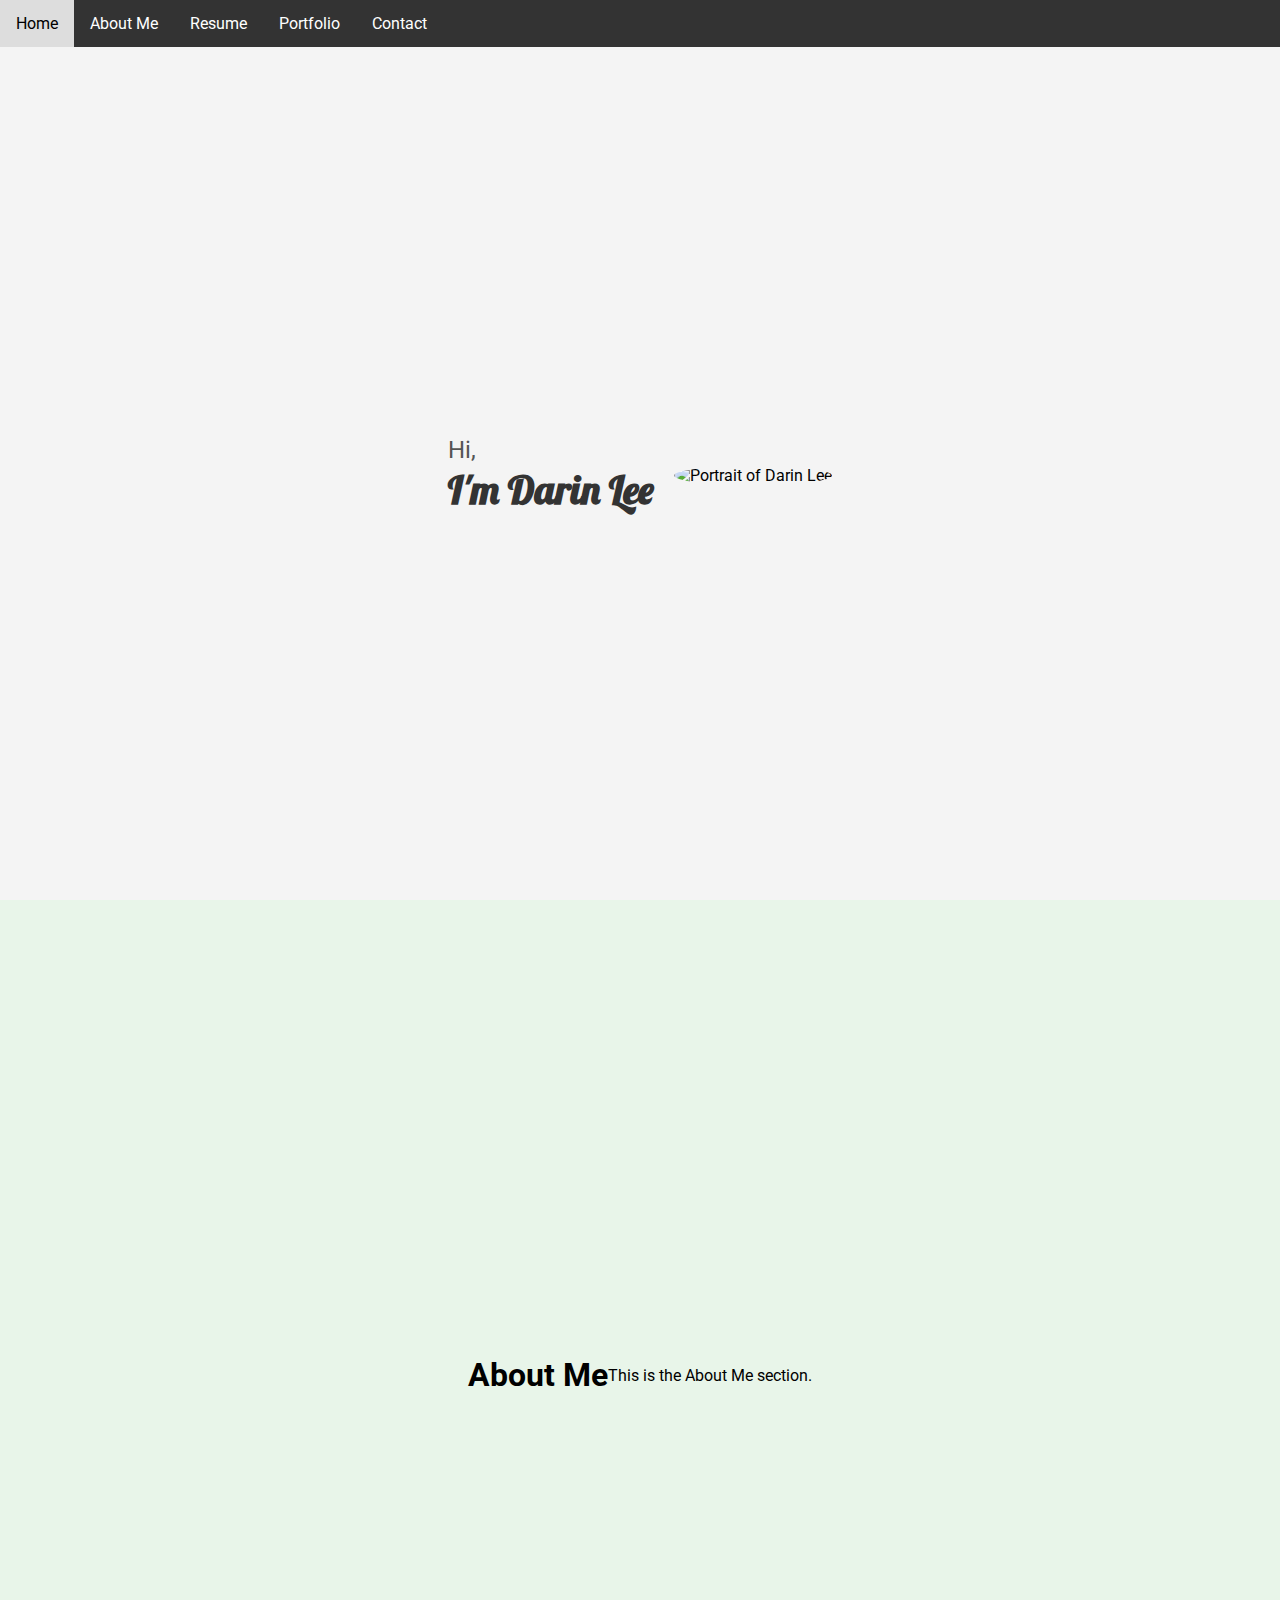
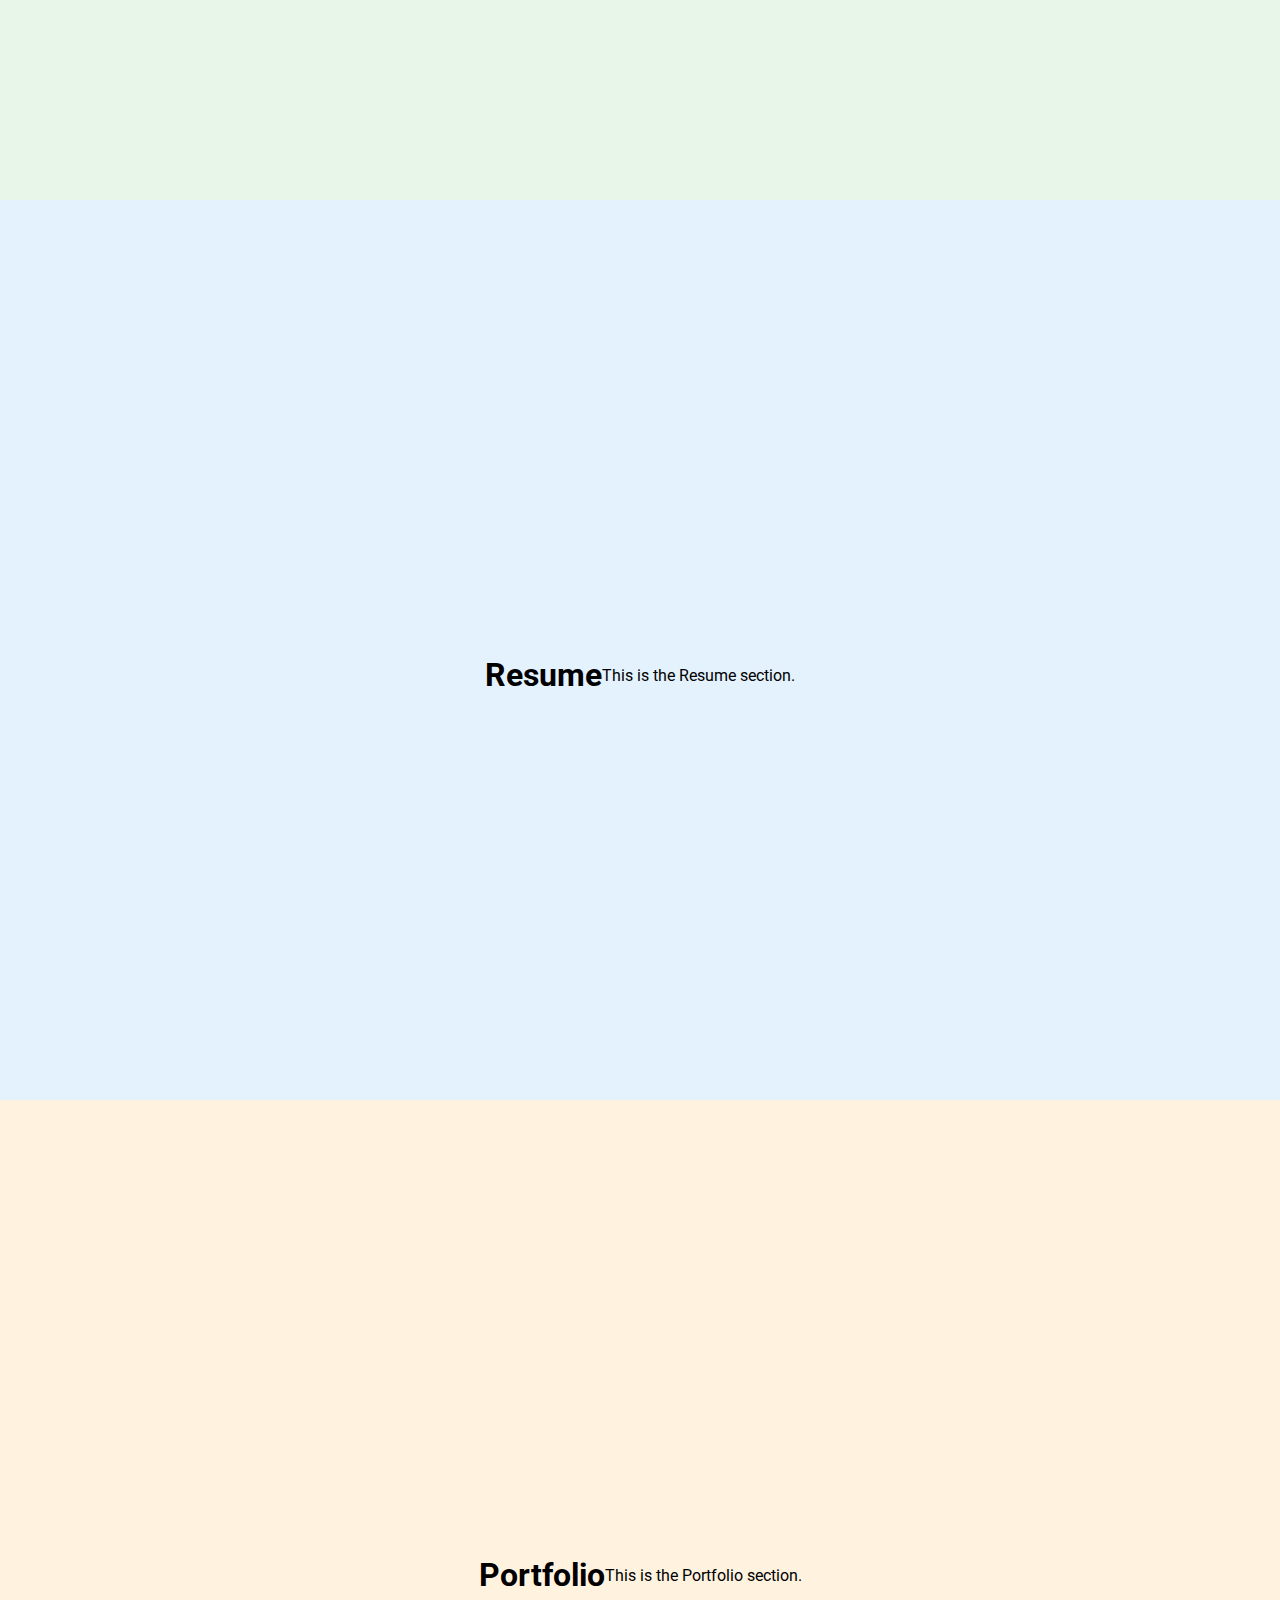
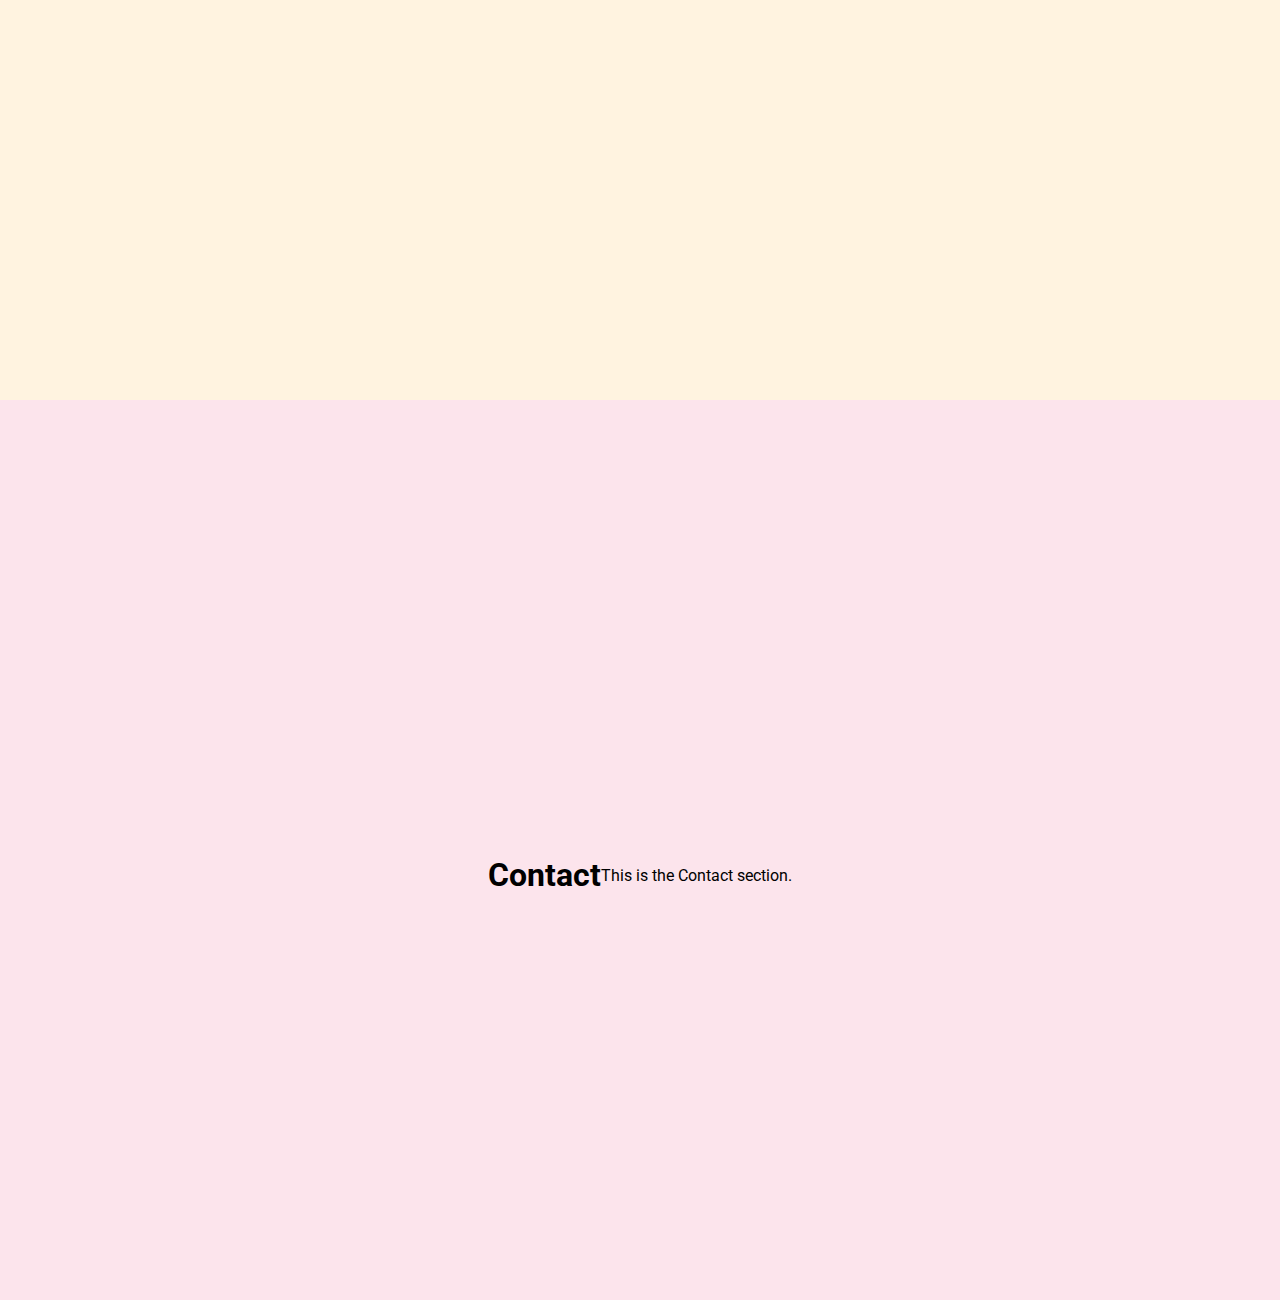
==== commit e030604d: "took some files out and changed index" ====
--- a/index.html
+++ b/index.html
@@ -5,15 +5,48 @@
     <meta name="viewport" content="width=device-width, initial-scale=1.0">
     <title>Portfolio - Darin Lee</title>
     <link rel="stylesheet" href="styles.css">
+    <!-- Link to Google Fonts -->
+    <link href="https://fonts.googleapis.com/css2?family=Roboto:wght@400;700&family=Lobster&display=swap" rel="stylesheet">
 </head>
 <body>
-    <div class="container">
-        <div class="content">
-            <h1>Hi, I am Darin Lee</h1>
-            <div class="portrait">
-                <img src="https://via.placeholder.com/150" alt="Portrait of Darin Lee">
+    <div class="navbar">
+        <a href="#home">Home</a>
+        <a href="#about">About Me</a>
+        <a href="#resume">Resume</a>
+        <a href="#portfolio">Portfolio</a>
+        <a href="#contact">Contact</a>
+    </div>
+
+    <div id="home" class="section home">
+        <div class="container">
+            <div class="content">
+                <div class="text">
+                    <span class="hi">Hi,</span>
+                    <span class="name">I'm Darin Lee</span>
+                </div>
+                <div class="portrait">
+                    <img src="https://via.placeholder.com/150" alt="Portrait of Darin Lee">
+                </div>
             </div>
         </div>
     </div>
+    <div id="about" class="section about">
+        <h1>About Me</h1>
+        <p>This is the About Me section.</p>
+    </div>
+    <div id="resume" class="section resume">
+        <h1>Resume</h1>
+        <p>This is the Resume section.</p>
+    </div>
+    <div id="portfolio" class="section portfolio">
+        <h1>Portfolio</h1>
+        <p>This is the Portfolio section.</p>
+    </div>
+    <div id="contact" class="section contact">
+        <h1>Contact</h1>
+        <p>This is the Contact section.</p>
+    </div>
+
+    <script src="script.js"></script>
 </body>
 </html>
--- a/styles.css
+++ b/styles.css
@@ -2,11 +2,61 @@
     margin: 0;
     padding: 0;
     height: 100%;
+    font-family: 'Roboto', sans-serif;
+    scroll-behavior: smooth;
+}
+
+.navbar {
+    width: 100%;
+    background-color: #333;
+    overflow: hidden;
+    position: fixed;
+    top: 0;
+    z-index: 10;
+}
+
+.navbar a {
+    float: left;
+    display: block;
+    color: white;
+    text-align: center;
+    padding: 14px 16px;
+    text-decoration: none;
+}
+
+.navbar a:hover {
+    background-color: #ddd;
+    color: black;
+}
+
+.section {
+    height: 100vh;
     display: flex;
     justify-content: center;
     align-items: center;
-    font-family: Arial, sans-serif;
+    text-align: center;
+    padding-top: 50px;
+    box-sizing: border-box;
+}
+
+.home {
     background-color: #f4f4f4;
+}
+
+.about {
+    background-color: #e8f5e9;
+}
+
+.resume {
+    background-color: #e3f2fd;
+}
+
+.portfolio {
+    background-color: #fff3e0;
+}
+
+.contact {
+    background-color: #fce4ec;
 }
 
 .container {
@@ -15,13 +65,28 @@
 
 .content {
     display: flex;
+    flex-direction: row;
     align-items: center;
     gap: 20px;
 }
 
-h1 {
-    font-size: 2em;
+.text {
+    display: flex;
+    flex-direction: column;
+    align-items: flex-start;
+}
+
+.hi {
+    font-size: 1.5em;
+    color: #555;
+    font-weight: 400;
+}
+
+.name {
+    font-size: 2.5em;
     color: #333;
+    font-family: 'Lobster', cursive;
+    font-weight: 700;
 }
 
 .portrait img {
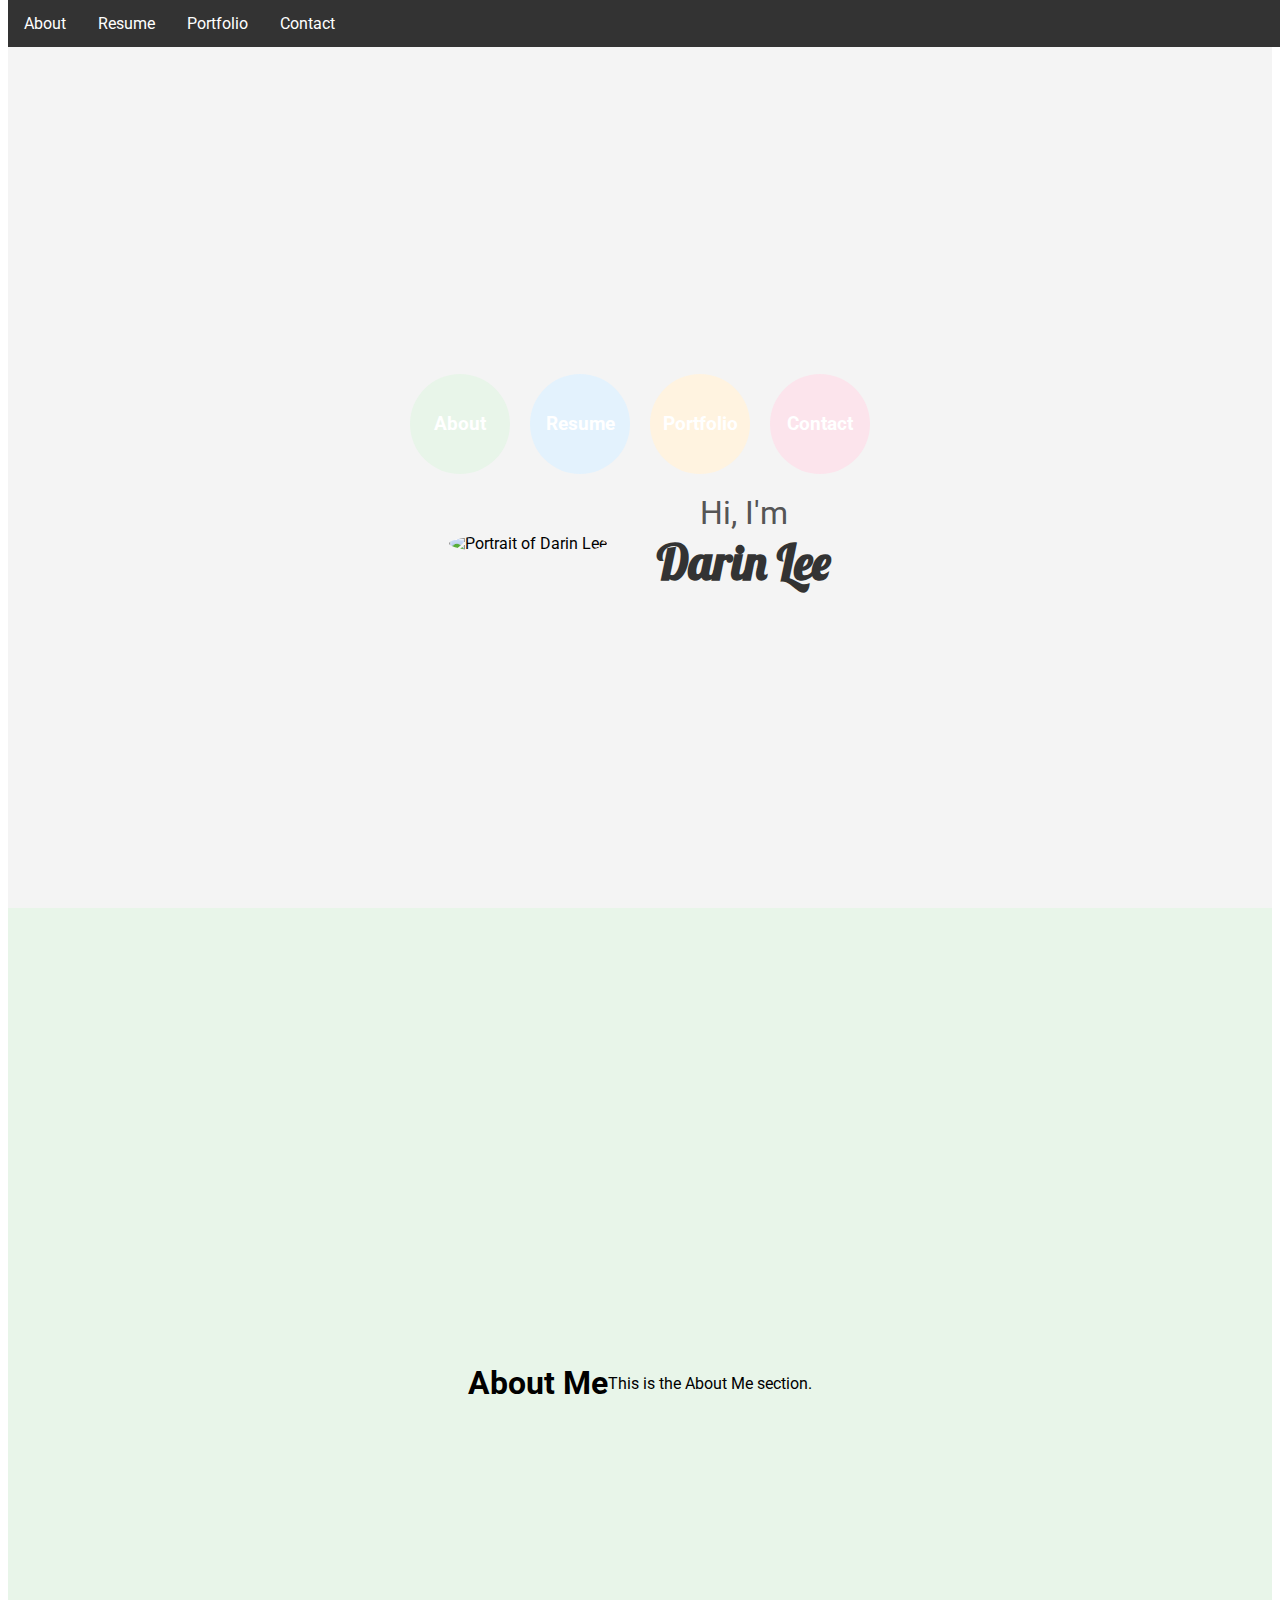
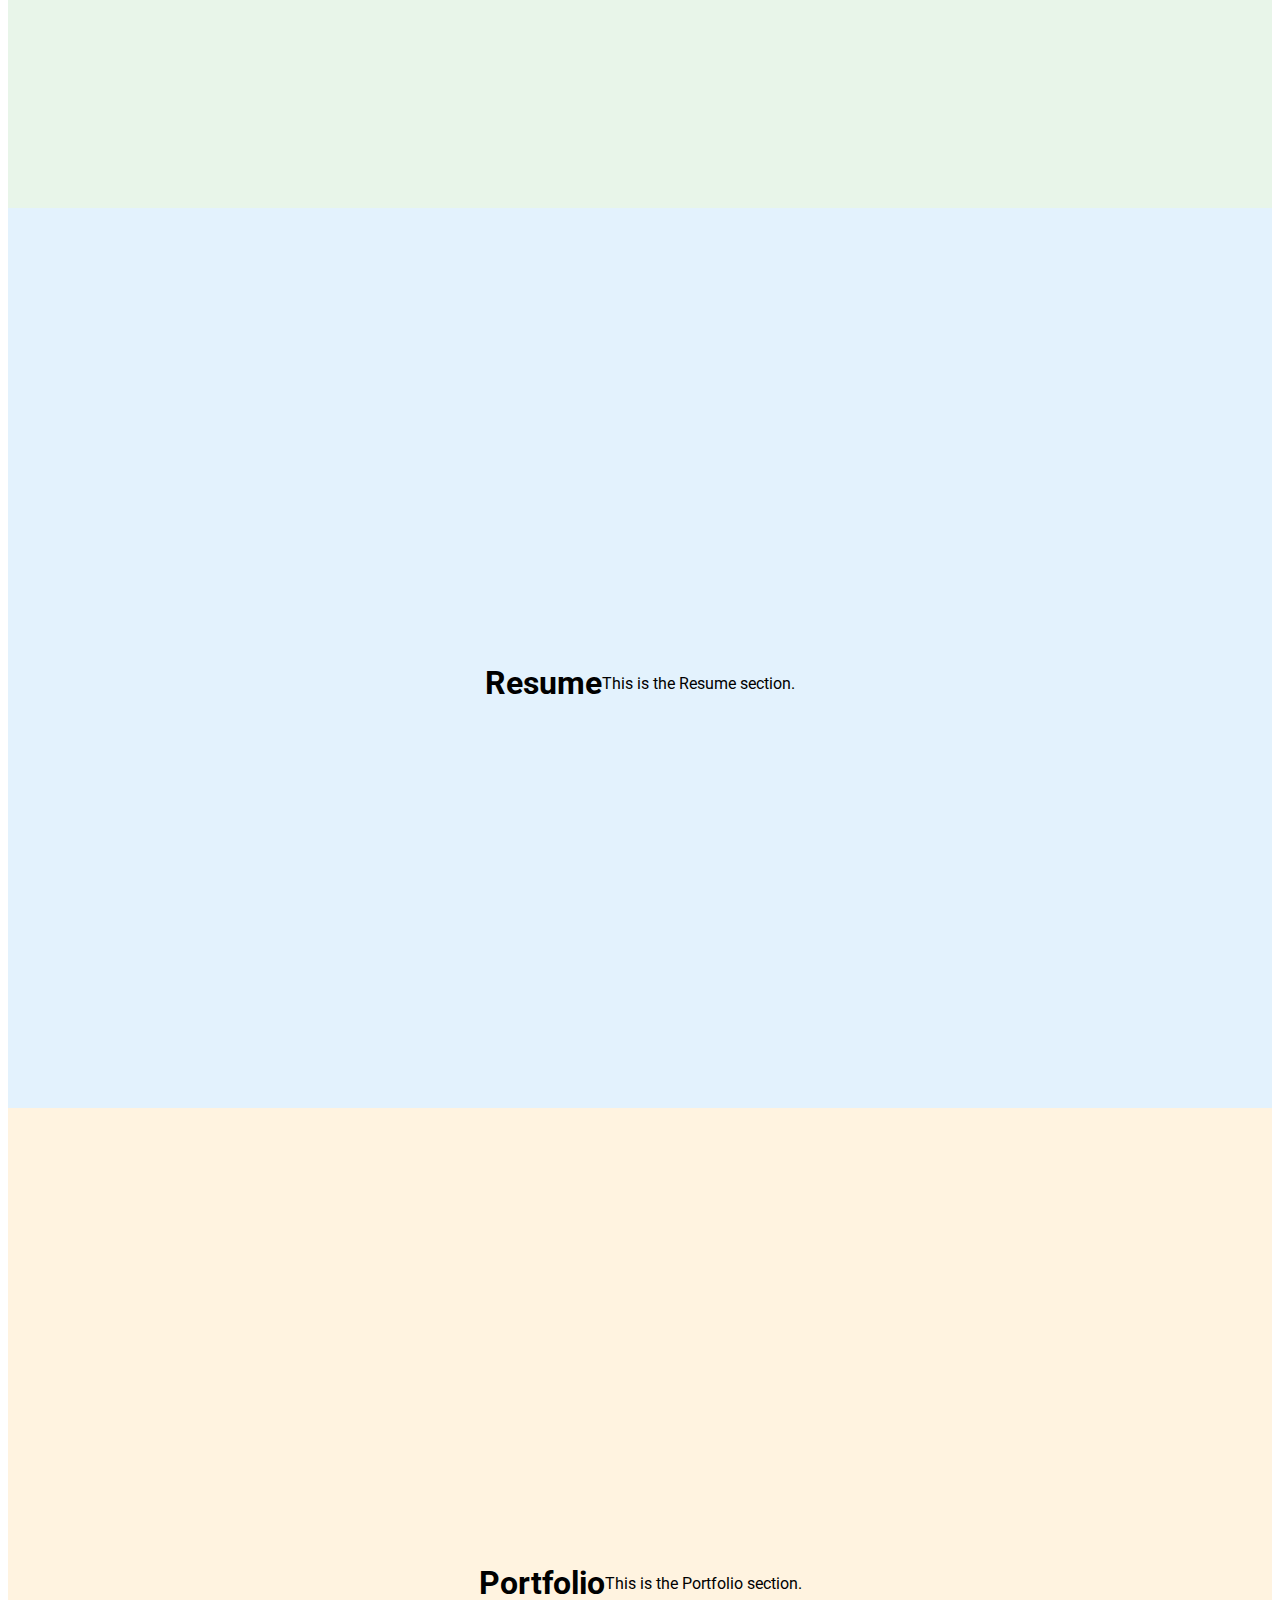
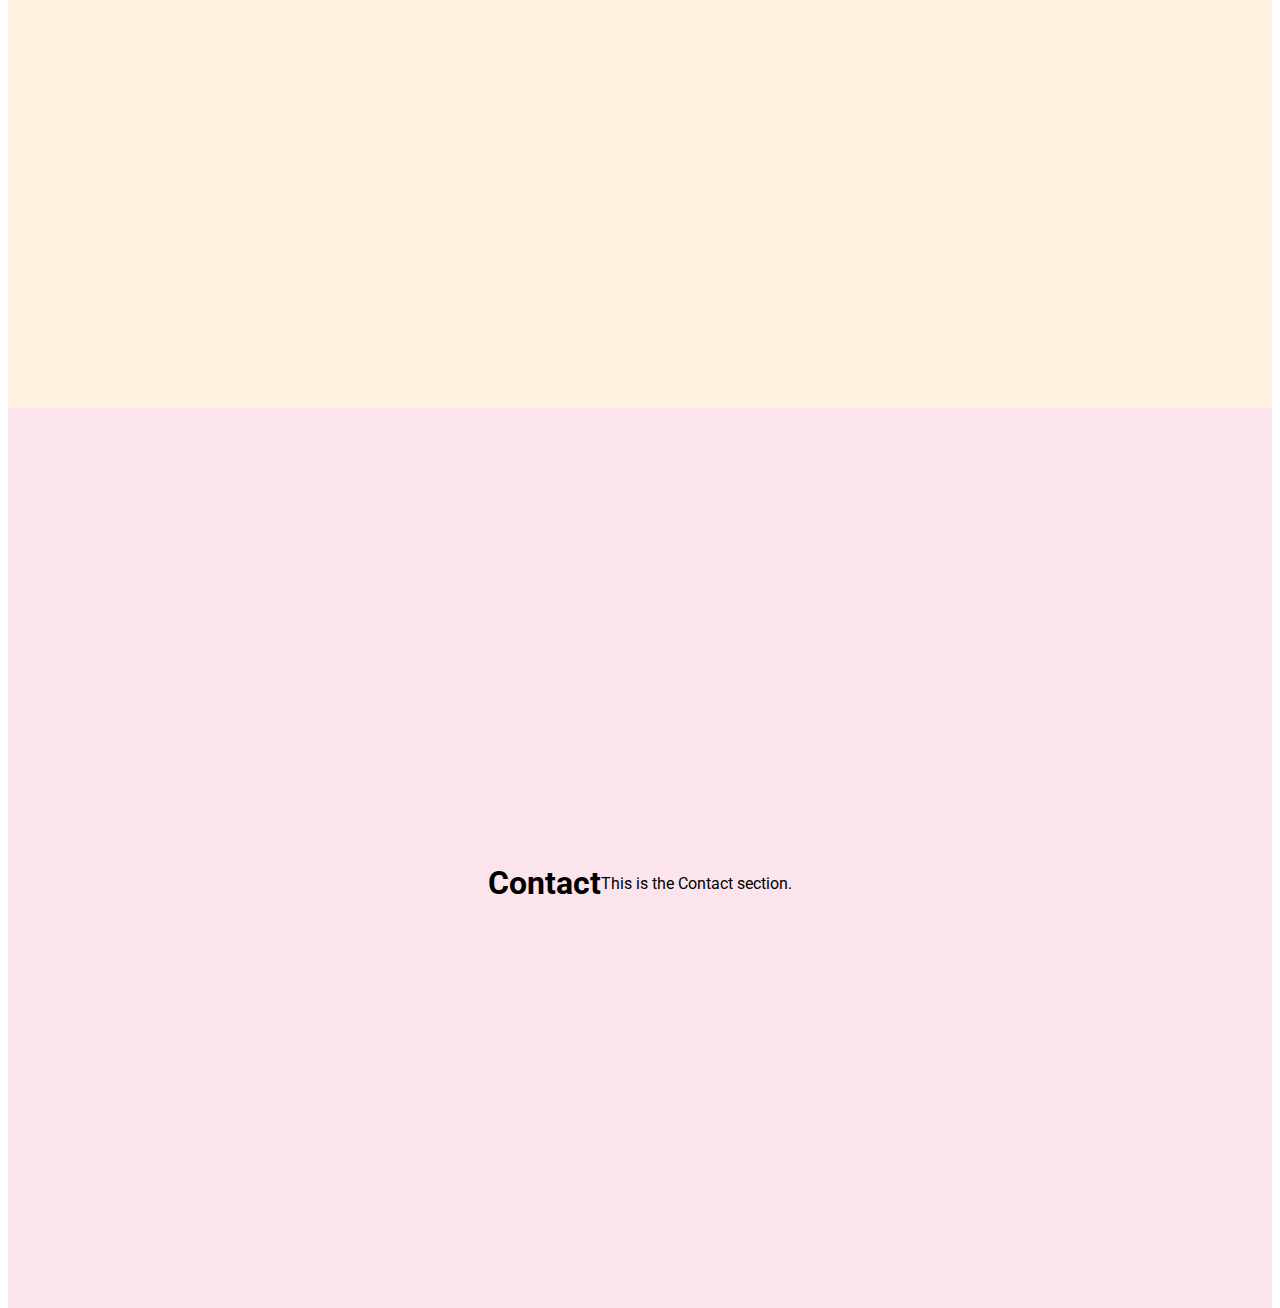
==== commit 496c6a72: "fixing little things" ====
--- a/index.html
+++ b/index.html
@@ -10,41 +10,59 @@
 </head>
 <body>
     <div class="navbar">
-        <a href="#home">Home</a>
-        <a href="#about">About Me</a>
+        <a href="#about">About</a>
         <a href="#resume">Resume</a>
         <a href="#portfolio">Portfolio</a>
         <a href="#contact">Contact</a>
     </div>
 
     <div id="home" class="section home">
+        <div class="bubbles">
+            <a href="#about" class="bubble about">About</a>
+            <a href="#resume" class="bubble resume">Resume</a>
+            <a href="#portfolio" class="bubble portfolio">Portfolio</a>
+            <a href="#contact" class="bubble contact">Contact</a>
+        </div>
+        
         <div class="container">
+            <div class="portrait">
+                <img src="https://via.placeholder.com/150" alt="Portrait of Darin Lee">
+            </div>
             <div class="content">
                 <div class="text">
-                    <span class="hi">Hi,</span>
-                    <span class="name">I'm Darin Lee</span>
-                </div>
-                <div class="portrait">
-                    <img src="https://via.placeholder.com/150" alt="Portrait of Darin Lee">
+                    <span class="hi">Hi, I'm</span>
+                    <span class="name">Darin Lee</span>
                 </div>
             </div>
         </div>
     </div>
+
     <div id="about" class="section about">
-        <h1>About Me</h1>
-        <p>This is the About Me section.</p>
+        <div class="container">
+            <h1>About Me</h1>
+            <p>This is the About Me section.</p>
+        </div>
     </div>
+
     <div id="resume" class="section resume">
-        <h1>Resume</h1>
-        <p>This is the Resume section.</p>
+        <div class="container">
+            <h1>Resume</h1>
+            <p>This is the Resume section.</p>
+        </div>
     </div>
+
     <div id="portfolio" class="section portfolio">
-        <h1>Portfolio</h1>
-        <p>This is the Portfolio section.</p>
+        <div class="container">
+            <h1>Portfolio</h1>
+            <p>This is the Portfolio section.</p>
+        </div>
     </div>
+
     <div id="contact" class="section contact">
-        <h1>Contact</h1>
-        <p>This is the Contact section.</p>
+        <div class="container">
+            <h1>Contact</h1>
+            <p>This is the Contact section.</p>
+        </div>
     </div>
 
     <script src="script.js"></script>
--- a/styles.css
+++ b/styles.css
@@ -1,4 +1,4 @@
-body, html {
+.body, html {
     margin: 0;
     padding: 0;
     height: 100%;
@@ -41,6 +41,81 @@
 
 .home {
     background-color: #f4f4f4;
+    display: flex;
+    flex-direction: column;
+    justify-content: center;
+    align-items: center;
+}
+
+.bubbles {
+    display: flex;
+    gap: 20px;
+    margin-bottom: 20px;
+}
+
+.bubble {
+    display: inline-block;
+    width: 100px;
+    height: 100px;
+    border-radius: 50%;
+    line-height: 100px;
+    text-align: center;
+    font-size: 1.2em;
+    font-weight: bold;
+    color: white;
+    text-decoration: none;
+}
+
+.about {
+    background-color: #2196F3;
+}
+
+.resume {
+    background-color: #4CAF50;
+}
+
+.portfolio {
+    background-color: #FFC107;
+}
+
+.contact {
+    background-color: #FF5722;
+}
+
+.container {
+    display: flex;
+    flex-direction: row;
+    align-items: center;
+}
+
+.portrait {
+    margin-right: 50px;
+}
+
+.portrait img {
+    border-radius: 50%;
+    width: 150px;
+    height: 150px;
+    object-fit: cover;
+}
+
+.text {
+    display: flex;
+    flex-direction: column;
+    align-items: center;
+}
+
+.hi {
+    font-size: 2em;
+    color: #555;
+    font-weight: 400;
+}
+
+.name {
+    font-size: 3em;
+    color: #333;
+    font-family: 'Lobster', cursive;
+    font-weight: 700;
 }
 
 .about {
@@ -58,40 +133,3 @@
 .contact {
     background-color: #fce4ec;
 }
-
-.container {
-    text-align: center;
-}
-
-.content {
-    display: flex;
-    flex-direction: row;
-    align-items: center;
-    gap: 20px;
-}
-
-.text {
-    display: flex;
-    flex-direction: column;
-    align-items: flex-start;
-}
-
-.hi {
-    font-size: 1.5em;
-    color: #555;
-    font-weight: 400;
-}
-
-.name {
-    font-size: 2.5em;
-    color: #333;
-    font-family: 'Lobster', cursive;
-    font-weight: 700;
-}
-
-.portrait img {
-    border-radius: 50%;
-    width: 150px;
-    height: 150px;
-    object-fit: cover;
-}
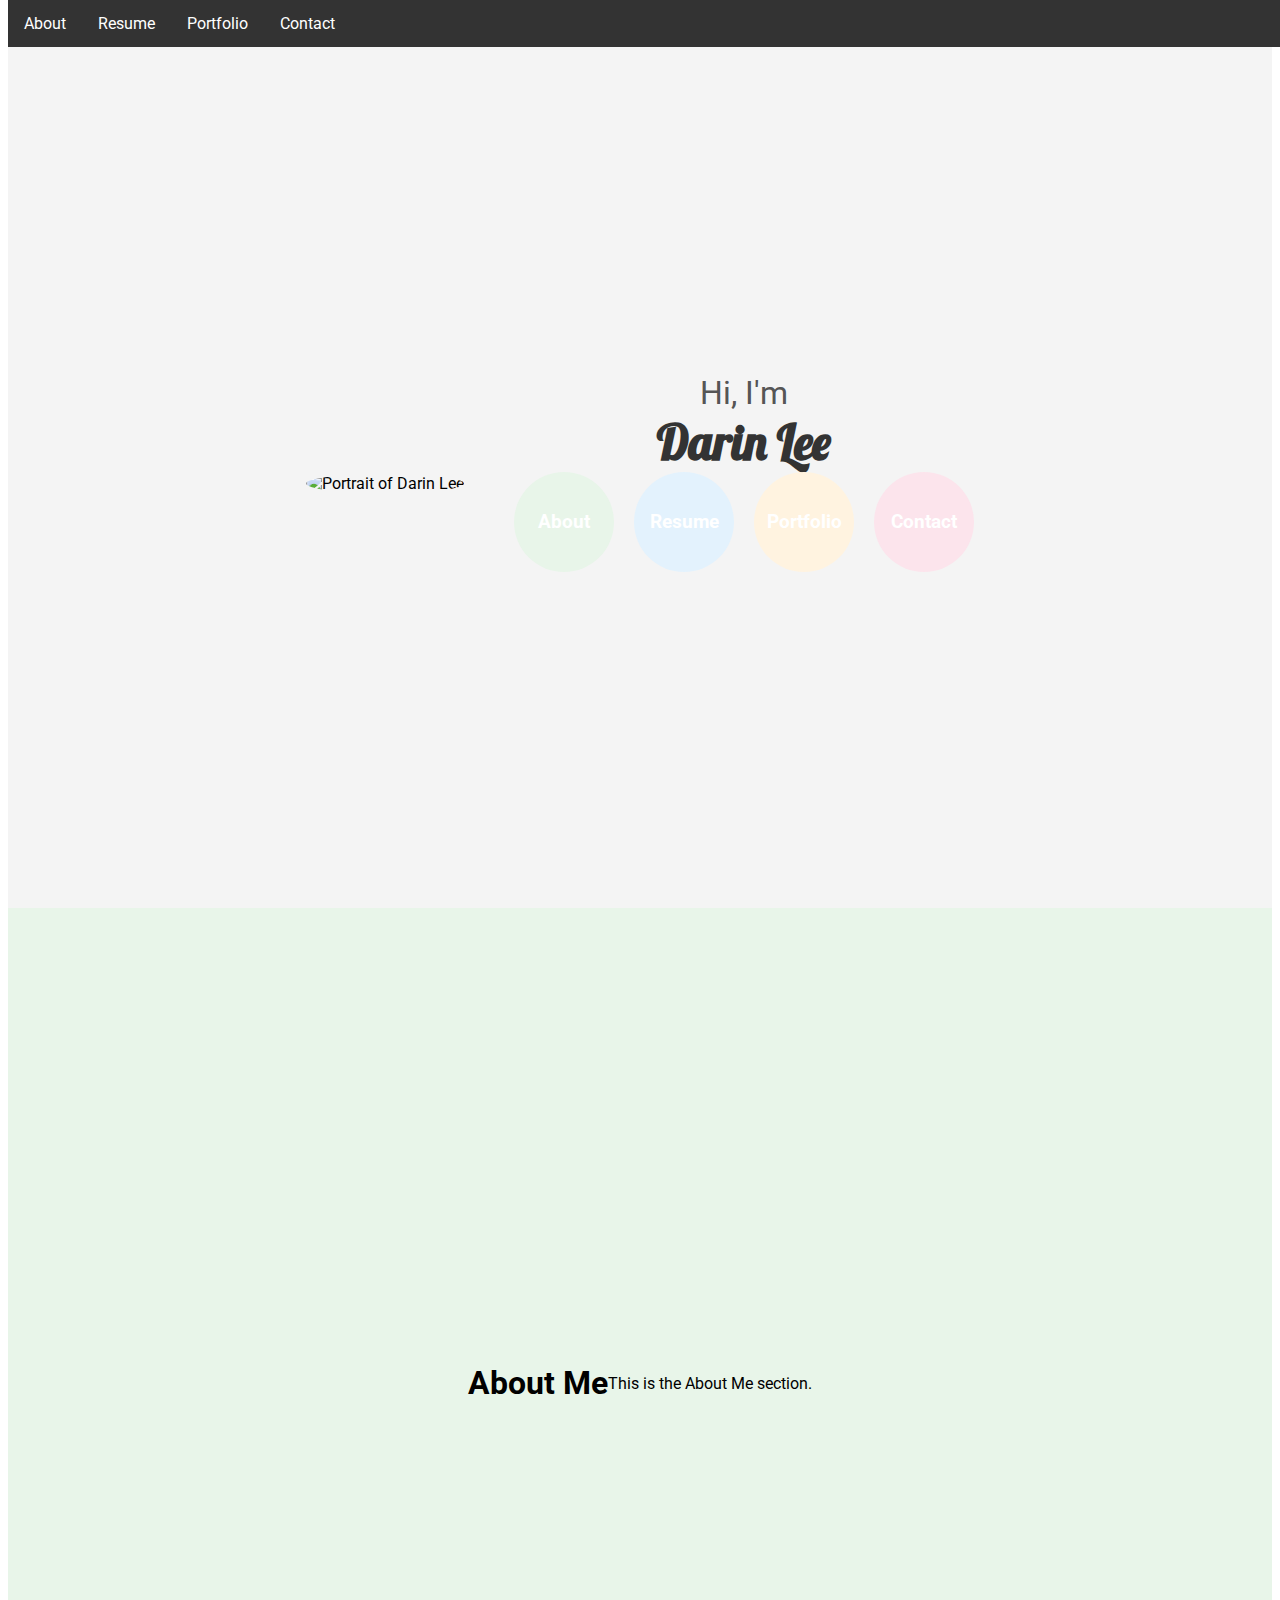
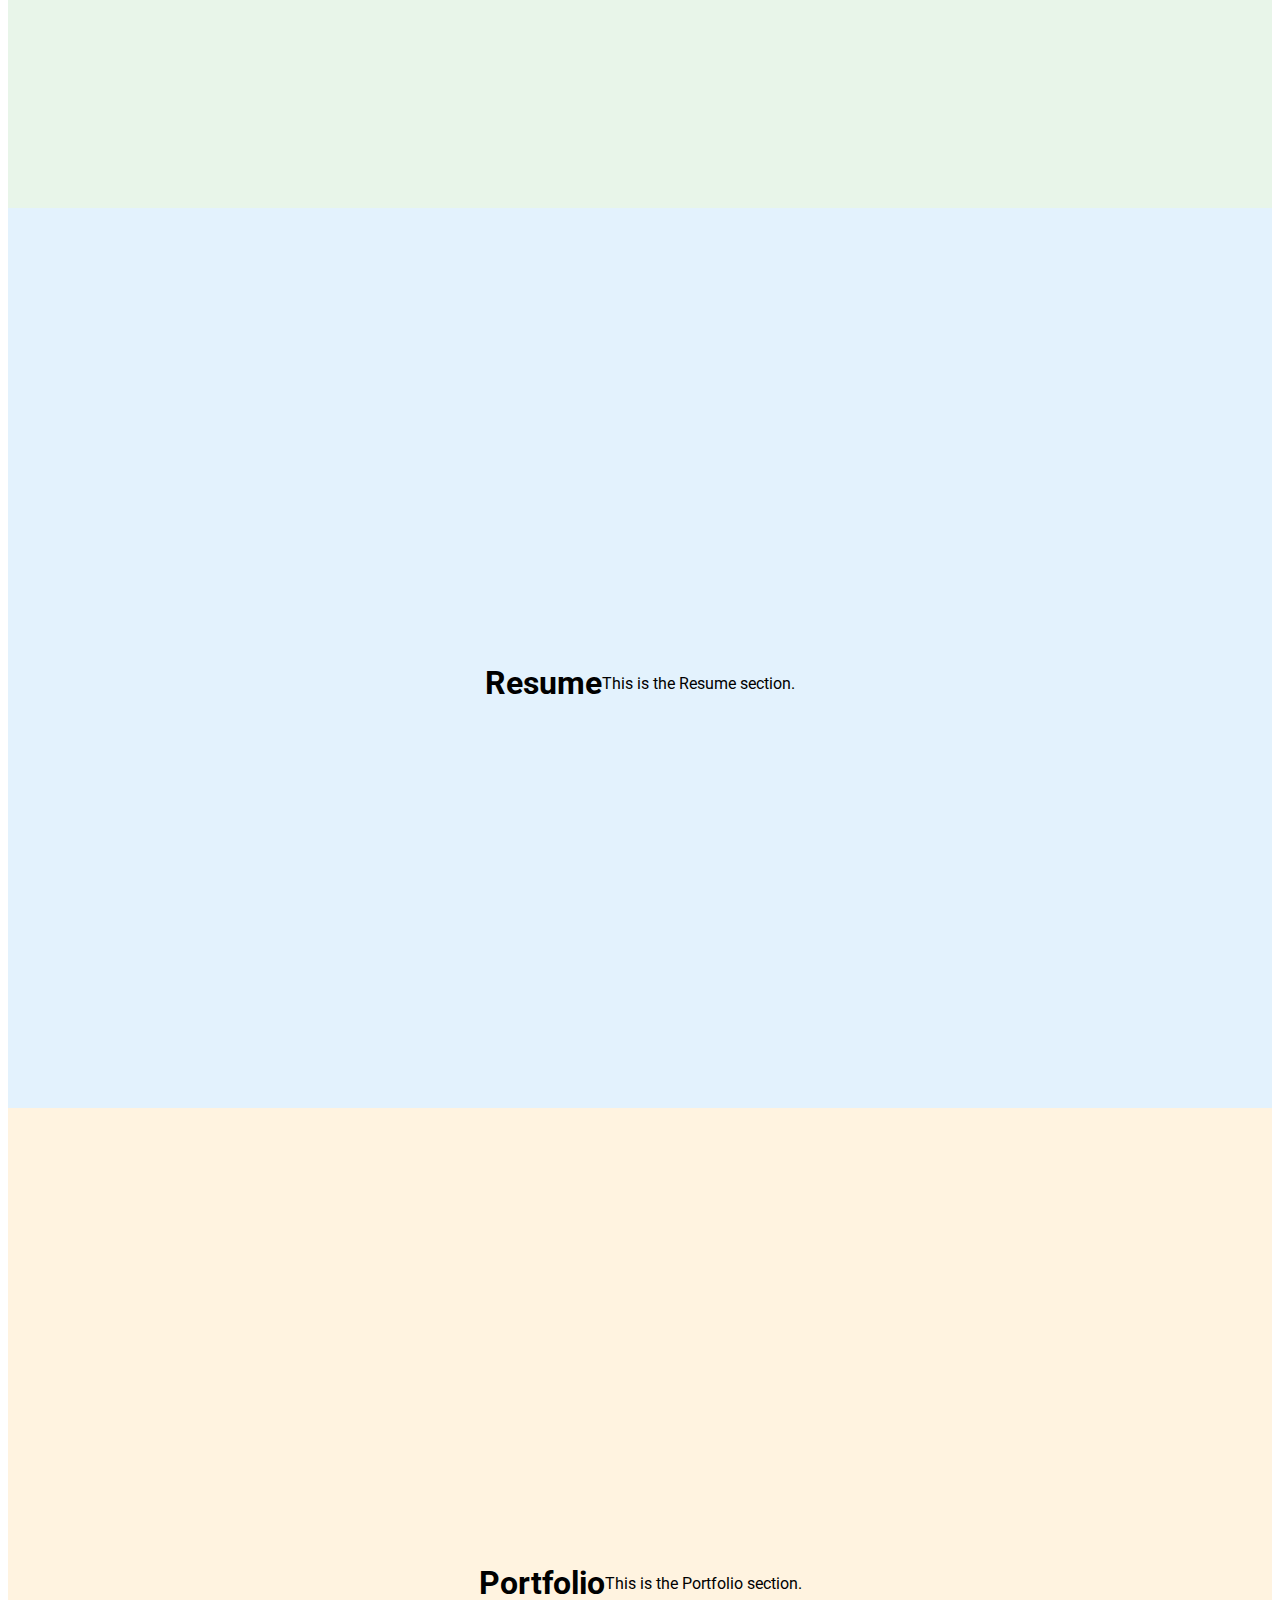
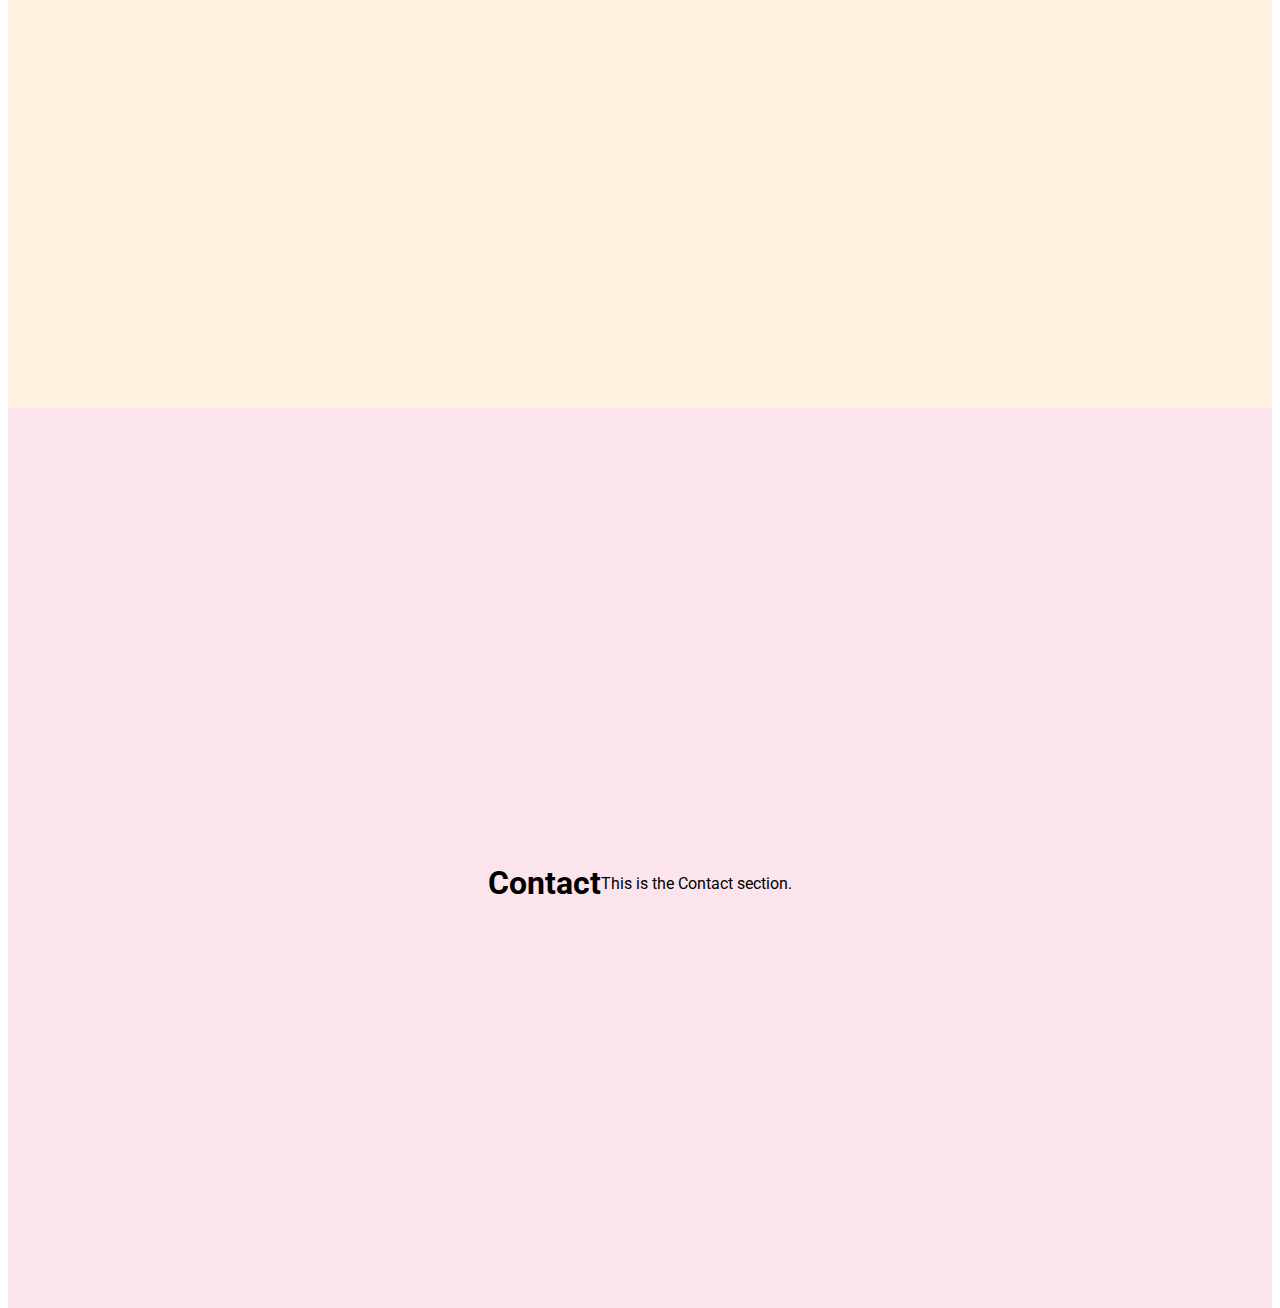
==== commit acc4222d: "Merge pull request #30 from DarinLee8/new" ====
--- a/index.html
+++ b/index.html
@@ -17,13 +17,6 @@
     </div>
 
     <div id="home" class="section home">
-        <div class="bubbles">
-            <a href="#about" class="bubble about">About</a>
-            <a href="#resume" class="bubble resume">Resume</a>
-            <a href="#portfolio" class="bubble portfolio">Portfolio</a>
-            <a href="#contact" class="bubble contact">Contact</a>
-        </div>
-        
         <div class="container">
             <div class="portrait">
                 <img src="https://via.placeholder.com/150" alt="Portrait of Darin Lee">
@@ -32,6 +25,12 @@
                 <div class="text">
                     <span class="hi">Hi, I'm</span>
                     <span class="name">Darin Lee</span>
+                </div>
+                <div class="bubbles">
+                    <a href="#about" class="bubble about">About</a>
+                    <a href="#resume" class="bubble resume">Resume</a>
+                    <a href="#portfolio" class="bubble portfolio">Portfolio</a>
+                    <a href="#contact" class="bubble contact">Contact</a>
                 </div>
             </div>
         </div>
--- a/styles.css
+++ b/styles.css
@@ -64,6 +64,13 @@
     font-weight: bold;
     color: white;
     text-decoration: none;
+    background-color: rgba(0, 0, 0, 0.5); /* Darken the bubbles */
+    transition: background-color 0.3s ease; /* Smooth transition for background color */
+}
+
+.bubble:hover {
+    background-color: rgba(0, 0, 0, 0.8); /* Darken more on hover */
+    transform: scale(1.1); /* Scale up on hover */
 }
 
 .about {
